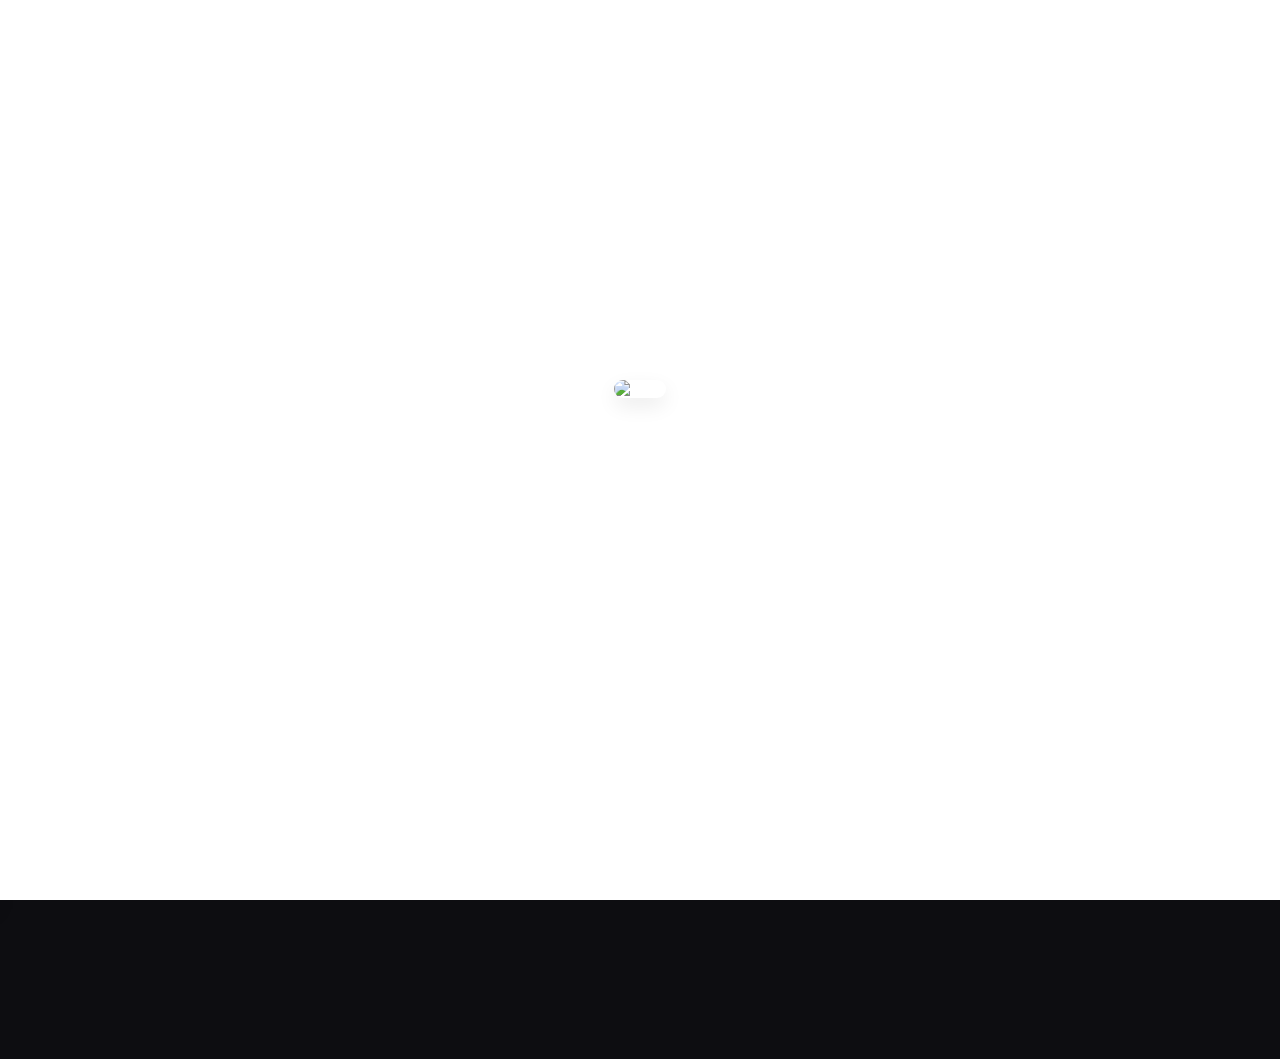
==== index.html @ 8886283e "Update comments in index.html Removed and modified comments in index.html." ====
<!DOCTYPE html>
<html lang="ja">
<head>
  <meta charset="UTF-8">
  <meta name="viewport" content="width=device-width, initial-scale=1.0">
  <title>Profile Page</title>
  <style>

    @media (hover: hover) and (pointer: fine) {
      html, body, *, *::before, *::after {
        cursor: none !important;
      }
    }


    html {
      width: 100vw;
      height: 100%;
      overflow-x: hidden;
    }


    * {
      margin: 0;
      padding: 0;
      box-sizing: border-box;
    }

    body {
      background: #000;
      color: #fff;
      height: 100vh;
    }

    #first-loading-screen {
      position: fixed;
      top: 0; left: 0; width: 100vw; height: 100vh;
      background-color: #000000;
      z-index: 90000;
      display: flex;
      justify-content: center;
      align-items: center;
      overflow: hidden;
      pointer-events: auto;
    }

    .white-cover-overlay {
      position: absolute;
      top: 0; left: 0; width: 100%; height: 100%;
      background: #ffffff;
      clip-path: circle(0% at 50% 50%);
      z-index: 1;
    }

    .white-cover-overlay.shrink-in {
      animation: shrinkFromEdge 0.8s cubic-bezier(0.25, 1, 0.5, 1) forwards;
    }

    @keyframes shrinkFromEdge {
      0% { clip-path: circle(0% at 50% 50%); }
      100% { clip-path: circle(150% at 50% 50%); }
    }

    #first-loading-screen.smooth-fade-out {
      opacity: 0;
      transition: opacity 0.8s cubic-bezier(0.25, 1, 0.5, 1);
      pointer-events: none;
    }

    #first-loading-screen.smooth-fade-out .white-cover-overlay {
      clip-path: circle(0% at 50% 50%) !important;
      transition: clip-path 0.8s cubic-bezier(0.65, 0, 0.35, 1);
    }

    .first-loading-content {
      text-align: center;
      position: relative;
      z-index: 2;
      display: flex;
      flex-direction: column;
      align-items: center;
      transition: opacity 0.5s ease;
    }

    #first-loading-screen.smooth-fade-out .first-loading-content {
      opacity: 0;
    }

    .logo-container {
      width: 110px;
      height: 110px;
      margin-bottom: 25px;
      transform: scale(0);
      opacity: 0;
    }

    .logo-container.pop-in {
      animation: pyokonLogo 0.5s cubic-bezier(0.175, 0.885, 0.32, 1.4) forwards;
    }

    @keyframes pyokonLogo {
      0% { transform: scale(0); opacity: 0; }
      60% { transform: scale(1.25); opacity: 1; }
      100% { transform: scale(1); opacity: 1; }
    }

    .logo-img {
      width: 100%;
      height: 100%;
      border-radius: 28px;
      object-fit: cover;
      box-shadow: 0 8px 20px rgba(0, 0, 0, 0.08);
      color: transparent;
    }

    .first-load-bar-track {
      width: 220px;
      height: 6px;
      background: rgba(0, 0, 0, 0.08);
      border-radius: 10px;
      overflow: hidden;
      position: relative;
      opacity: 0;
      transition: opacity 0.3s ease;
    }

    .first-load-bar-track.show {
      opacity: 1;
    }

    .first-load-bar-fill {
      width: 0%;
      height: 100%;
      background: #c3d9f0;
      box-shadow: 0 0 10px #E2ECF7;
      border-radius: 10px;
      transition: width 1.5s cubic-bezier(0.1, 0.8, 0.2, 1);
    }


    #custom-cursor {
      position: fixed;
      top: 0;
      left: 0;
      width: 12px;
      height: 12px;
      background-color: #c3d9f0;
      border: 1.5px solid #E2ECF7;
      border-radius: 50%;
      pointer-events: none;
      z-index: 999999;
      transform: translate(-50%, -50%);
      box-shadow: 0 4px 10px rgba(0, 0, 0, 0.5), 0 0 8px rgba(226, 236, 247, 0.7);
      opacity: 0;
      transition: opacity 0.3s ease, transform 0.2s cubic-bezier(0.2, 0.8, 0.2, 1), background-color 0.2s ease, border-color 0.2s ease;
      will-change: transform, left, top;
    }

    #custom-cursor.hover {
      transform: translate(-50%, -50%) scale(1.25);
      background-color: #E2ECF7;
      border-color: #ffffff;
      box-shadow: 0 6px 14px rgba(0, 0, 0, 0.6), 0 0 12px #E2ECF7;
    }


    #custom-cursor.active {
      transform: translate(-50%, -50%) scale(0.85);
      background-color: #a1c4e6;
    }

    @media (hover: none), (pointer: coarse) {
      #custom-cursor {
        display: none !important;
      }
      html, body, * {
        cursor: auto !important;
      }
    }


    body {
      font-family: 'Helvetica Neue', Arial, 'Hiragino Kaku Gothic ProN', 'Hiragino Sans', Meiryo, sans-serif;
      color: #ffffff;
      background-color: #0d0d11;
      min-height: 100vh;
      overflow-x: hidden;
      position: relative;
      user-select: none;
    }

  
    .bottom-cursor-guard {
      position: fixed;
      bottom: 0;
      left: 0;
      width: 100vw;
      height: 4px;
      z-index: 999990;
      pointer-events: auto;
      cursor: none !important;
    }

    .bg-video-container {
      position: fixed;
      top: 0; left: 0; width: 100vw; height: 100vh;
      z-index: -2;
      overflow: hidden;
      pointer-events: none;
    }

    .bg-video {
      width: 100%;
      height: 100%;
      object-fit: cover;
      pointer-events: none;
    }

    .bg-overlay {
      position: fixed;
      top: 0; left: 0; width: 100vw; height: 100vh;
      background: rgba(10, 10, 15, 0.6);
      z-index: -1;
      pointer-events: none;
    }

    .hamburger-btn {
      position: fixed;
      top: 20px; left: 20px;
      z-index: 1000;
      background: rgba(255, 255, 255, 0.15);
      backdrop-filter: blur(10px);
      border: 1px solid rgba(255, 255, 255, 0.2);
      width: 48px; height: 48px;
      border-radius: 12px;
      display: flex;
      flex-direction: column;
      justify-content: center;
      align-items: center;
      gap: 5px;
      transition: all 0.3s ease;
    }

    .hamburger-btn:hover {
      background: rgba(255, 255, 255, 0.3);
      transform: scale(1.05);
    }

    .hamburger-btn span {
      width: 22px; height: 2px;
      background-color: #ffffff;
      border-radius: 2px;
      transition: all 0.3s ease;
    }

    .hamburger-btn.active span:nth-child(1) { transform: translateY(7px) rotate(45deg); }
    .hamburger-btn.active span:nth-child(2) { opacity: 0; }
    .hamburger-btn.active span:nth-child(3) { transform: translateY(-7px) rotate(-45deg); }

    .menu-drawer {
      position: fixed;
      top: 0; left: -300px;
      width: 280px; height: 100%;
      background: rgba(15, 15, 25, 0.88);
      backdrop-filter: blur(20px);
      z-index: 999;
      padding: 80px 20px 30px;
      box-shadow: 4px 0 24px rgba(0, 0, 0, 0.5);
      transition: left 0.35s cubic-bezier(0.4, 0, 0.2, 1);
      border-right: 1px solid rgba(255, 255, 255, 0.1);
      overflow-y: auto;
    }

    .menu-drawer.open { left: 0; }

    .menu-section-header {
      font-size: 0.75rem;
      font-weight: 700;
      text-transform: uppercase;
      color: #8a8a9e;
      letter-spacing: 1px;
      margin: 20px 0 8px 12px;
    }

    .menu-drawer a {
      display: flex;
      align-items: center;
      gap: 12px;
      color: #e0e0e0;
      text-decoration: none;
      padding: 12px 14px;
      margin-bottom: 6px;
      border-radius: 10px;
      font-size: 0.95rem;
      font-weight: 500;
      background: rgba(255, 255, 255, 0.05);
      transition: all 0.2s ease;
    }

    .menu-drawer a:hover {
      background: rgba(255, 255, 255, 0.2);
      color: #ffffff;
      transform: translateX(4px);
    }

    .menu-drawer svg {
      flex-shrink: 0;
    }

    .menu-overlay {
      position: fixed;
      top: 0; left: 0; width: 100vw; height: 100vh;
      background: rgba(0, 0, 0, 0.5);
      z-index: 998;
      opacity: 0;
      pointer-events: none;
      transition: opacity 0.35s ease;
    }

    .menu-overlay.open {
      opacity: 1;
      pointer-events: auto;
    }


    .container {
      max-width: 720px;
      width: 100%;
      margin: 0 auto;
      padding: 80px 20px 60px;
    }

    .card {
      background: rgba(20, 20, 32, 0.65);
      backdrop-filter: blur(16px);
      border: 1px solid rgba(255, 255, 255, 0.12);
      border-radius: 24px;
      padding: 32px;
      margin-bottom: 24px;
      box-shadow: 0 12px 32px rgba(0, 0, 0, 0.3);
      word-break: break-word;
    }

    .profile-header { text-align: center; }

    .avatar {
      width: 130px; height: 130px;
      border-radius: 50%;
      object-fit: cover;
      border: 4px solid rgba(255, 255, 255, 0.3);
      box-shadow: 0 8px 20px rgba(0, 0, 0, 0.4);
      margin-bottom: 16px;
    }

    .user-name {
      font-size: 2rem;
      font-weight: 700;
      margin-bottom: 8px;
    }

    .details-row {
      display: flex;
      justify-content: center;
      gap: 12px;
      font-size: 0.95rem;
      color: #b0b0c0;
      margin-bottom: 16px;
      flex-wrap: wrap;
    }

    .details-badge {
      display: inline-flex;
      align-items: center;
      gap: 6px;
      background: rgba(255, 255, 255, 0.08);
      padding: 6px 14px;
      border-radius: 20px;
      border: 1px solid rgba(255, 255, 255, 0.1);
    }

    .bio {
      font-size: 1rem;
      line-height: 1.7;
      color: #e0e0e0;
      margin-top: 16px;
      text-align: left;
      user-select: text;
    }

    .action-group {
      display: grid;
      grid-template-columns: 1fr 1fr;
      gap: 12px;
      margin-top: 24px;
    }

    .action-btn {
      display: inline-flex;
      align-items: center;
      justify-content: center;
      gap: 8px;
      padding: 14px 20px;
      border-radius: 14px;
      font-weight: 700;
      text-decoration: none;
      color: #ffffff;
      transition: all 0.25s ease;
      box-shadow: 0 4px 15px rgba(0, 0, 0, 0.2);
    }

    .action-btn svg {
      flex-shrink: 0;
    }

    .btn-donate { background: linear-gradient(135deg, #ff5252, #ff793f); }
    .btn-support { background: linear-gradient(135deg, #341f97, #54a0ff); }

    .action-btn:hover {
      transform: translateY(-2px);
      filter: brightness(1.15);
    }

    .section-title {
      font-size: 1.25rem;
      font-weight: 700;
      margin-bottom: 16px;
      border-bottom: 1px solid rgba(255, 255, 255, 0.1);
      padding-bottom: 10px;
      display: flex;
      align-items: center;
      gap: 8px;
    }

    .sns-group {
      display: flex;
      flex-direction: column;
      gap: 10px;
    }

    .sns-item {
      display: flex;
      justify-content: space-between;
      align-items: center;
      padding: 14px 18px;
      background: rgba(255, 255, 255, 0.05);
      border-radius: 12px;
      text-decoration: none;
      color: #ffffff;
      border: 1px solid rgba(255, 255, 255, 0.08);
      transition: all 0.2s ease;
    }

    .sns-item-left {
      display: flex;
      align-items: center;
      gap: 10px;
    }

    .sns-item-left svg {
      flex-shrink: 0;
    }

    .sns-item:hover {
      background: rgba(255, 255, 255, 0.12);
      transform: translateX(4px);
    }

    .sns-handle { font-size: 0.9rem; color: #a0a0b0; }

    .tag-container {
      display: flex;
      flex-wrap: wrap;
      gap: 8px;
    }

    .tag {
      display: inline-flex;
      align-items: center;
      gap: 6px;
      padding: 6px 12px;
      border-radius: 8px;
      font-size: 0.88rem;
      font-weight: 500;
    }

    .tag-like {
      background: rgba(46, 213, 115, 0.15);
      color: #7bed9f;
      border: 1px solid rgba(46, 213, 115, 0.3);
    }

    .tag-dislike {
      background: rgba(255, 71, 87, 0.15);
      color: #ff6b81;
      border: 1px solid rgba(255, 71, 87, 0.3);
    }

    /* スマホ表示最適化 */
    @media (max-width: 600px) {
      .container { padding: 70px 12px 40px; }
      .card { padding: 20px 16px; border-radius: 18px; }
      .action-group { grid-template-columns: 1fr; }
      .user-name { font-size: 1.6rem; }
      .avatar { width: 100px; height: 100px; }
      .sns-item { padding: 12px 14px; }
      .sns-handle { font-size: 0.8rem; }
    }
  </style>
</head>
<body oncontextmenu="return false;">
  //きゃああああああああーのび太さんのえっちーあっちいってぇっ
  //変態！！！
  //みないでっ
  <div class="bottom-cursor-guard"></div>


  <div id="first-loading-screen">
    <div class="white-cover-overlay" id="white-cover"></div>
    <div class="first-loading-content">
      <div class="logo-container" id="logo-box">
        <img src="https://files.catbox.moe/lzbie4.png" id="app-logo-img" class="logo-img" alt="Logo">
      </div>
      <div class="first-load-bar-track" id="first-bar-track">
        <div class="first-load-bar-fill" id="first-bar-fill"></div>
      </div>
    </div>
  </div>


  <div id="custom-cursor"></div>


  <div class="bg-video-container">
    <video id="bgVideo" class="bg-video" autoplay loop muted playsinline disablePictureInPicture preventContextMenu></video>
  </div>
  <div class="bg-overlay"></div>

  <div class="hamburger-btn" id="menuToggle">
    <span></span>
    <span></span>
    <span></span>
  </div>

  <div class="menu-overlay" id="menuOverlay"></div>
  <nav class="menu-drawer" id="menuDrawer"></nav>


  <div class="container">
    <div class="card profile-header" id="profile">
      <img id="userIcon" class="avatar" alt="Icon">
      <h1 id="userName" class="user-name"></h1>
      <div class="details-row">
        <span class="details-badge">

          <svg viewBox="0 0 24 24" width="16" height="16" fill="none" stroke="currentColor" stroke-width="2" stroke-linecap="round" stroke-linejoin="round"><rect x="3" y="4" width="18" height="18" rx="2" ry="2"/><line x1="16" y1="2" x2="16" y2="6"/><line x1="8" y1="2" x2="8" y2="6"/><line x1="3" y1="10" x2="21" y2="10"/></svg>
          誕生日: <strong id="userBirthday"></strong>
        </span>
        <span class="details-badge">

          <svg viewBox="0 0 24 24" width="16" height="16" fill="currentColor"><polygon points="12 2 15.09 8.26 22 9.27 17 14.14 18.18 21.02 12 17.77 5.82 21.02 7 14.14 2 9.27 8.91 8.26 12 2"/></svg>
          推し: <strong id="userOshi"></strong>
        </span>
      </div>
      <p id="userBio" class="bio"></p>
      <div id="actionButtons" class="action-group"></div>
    </div>

    <div class="card">
      <h2 class="section-title">

        <svg viewBox="0 0 24 24" width="20" height="20" fill="none" stroke="currentColor" stroke-width="2" stroke-linecap="round" stroke-linejoin="round"><path d="M10 13a5 5 0 0 0 7.54.54l3-3a5 5 0 0 0-7.07-7.07l-1.72 1.71"/><path d="M14 11a5 5 0 0 0-7.54-.54l-3 3a5 5 0 0 0 7.07 7.07l1.71-1.71"/></svg>
        SNS
      </h2>
      <div id="snsList" class="sns-group"></div>
    </div>

    <div class="card" id="likes-dislikes">
      <h2 class="section-title">

        <svg viewBox="0 0 24 24" width="20" height="20" fill="#2ed573"><path d="M12 21.35l-1.45-1.32C5.4 15.36 2 12.28 2 8.5 2 5.42 4.42 3 7.5 3c1.74 0 3.41.81 4.5 2.09C13.09 3.81 14.76 3 16.5 3 19.58 3 22 5.42 22 8.5c0 3.78-3.4 6.86-8.55 11.54L12 21.35z"/></svg>
        好きなもの
      </h2>
      <div id="likeTags" class="tag-container" style="margin-bottom: 24px;"></div>

      <h2 class="section-title">

        <svg viewBox="0 0 24 24" width="20" height="20" fill="#ff4757"><path d="M12 21.35l-1.45-1.32C5.4 15.36 2 12.28 2 8.5 2 5.42 4.42 3 7.5 3c1.74 0 3.41.81 4.5 2.09C13.09 3.81 14.76 3 16.5 3 19.58 3 22 5.42 22 8.5c0 3.78-3.4 6.86-8.55 11.54L12 21.35z"/></svg>
        嫌いなもの
      </h2>
      <div id="dislikeTags" class="tag-container"></div>
    </div>
  </div>
<h1>
    ©︎ 2026 Tunaisinbox. All rights reserved.
</h1>
  <script src="config.js"></script>

  <script>
    document.addEventListener("DOMContentLoaded", () => {
      const cursor = document.getElementById("custom-cursor");

      let mouseX = -100, mouseY = -100;
      let cursorX = -100, cursorY = -100;

      const isTouch = ('ontouchstart' in window) || (navigator.maxTouchPoints > 0);

      if (!isTouch) {
        document.addEventListener("mousemove", (e) => {
          mouseX = e.clientX;
          mouseY = e.clientY;
        });

        document.addEventListener("mouseleave", () => {
          cursor.style.opacity = "0";
        });
        document.addEventListener("mouseenter", () => {
          cursor.style.opacity = "1";
        });

        function animateCursor() {
          cursorX += (mouseX - cursorX) * 0.22;
          cursorY += (mouseY - cursorY) * 0.22;

          cursor.style.left = `${cursorX}px`;
          cursor.style.top = `${cursorY}px`;

          requestAnimationFrame(animateCursor);
        }
        requestAnimationFrame(animateCursor);

        document.addEventListener("mousedown", () => cursor.classList.add("active"));
        document.addEventListener("mouseup", () => cursor.classList.remove("active"));

        document.addEventListener("mouseover", (e) => {
          if (e.target.closest("a, button, .hamburger-btn, .sns-item, .action-btn, .tag")) {
            cursor.classList.add("hover");
          }
        });

        document.addEventListener("mouseout", (e) => {
          if (e.target.closest("a, button, .hamburger-btn, .sns-item, .action-btn, .tag")) {
            cursor.classList.remove("hover");
          }
        });
      }


      const firstLoadingScreen = document.getElementById("first-loading-screen");
      const whiteCover = document.getElementById("white-cover");
      const appLogoImg = document.getElementById("app-logo-img");
      const logoBox = document.getElementById("logo-box");
      const firstBarTrack = document.getElementById("first-bar-track");
      const firstBarFill = document.getElementById("first-bar-fill");

      function startFirstLoadingAnimation() {
        setTimeout(() => {
          logoBox.classList.add("pop-in");
        }, 200);

        setTimeout(() => {
          whiteCover.classList.add("shrink-in");
        }, 600);

        setTimeout(() => {
          firstBarTrack.classList.add("show");
          setTimeout(() => {
            firstBarFill.style.width = "100%";
          }, 50);
        }, 1100);

        setTimeout(() => {
          firstLoadingScreen.classList.add("smooth-fade-out");

          setTimeout(() => {
            firstLoadingScreen.style.display = "none";
            if (!isTouch) {
              cursor.style.opacity = "1";
            }
          }, 800);
        }, 2700);
      }

      if (appLogoImg.complete) {
        startFirstLoadingAnimation();
      } else {
        appLogoImg.onload = () => { startFirstLoadingAnimation(); };
        appLogoImg.onerror = () => { startFirstLoadingAnimation(); };
      }


      const cfg = SITE_CONFIG;
      const video = document.getElementById("bgVideo");
      video.src = cfg.bgVideoUrl;

      const playVideo = () => {
        video.play().catch(() => {
          document.addEventListener('click', () => video.play(), { once: true });
        });
      };
      playVideo();

      video.addEventListener("contextmenu", e => e.preventDefault());
      video.addEventListener("click", e => e.preventDefault());

      document.getElementById("userIcon").src = cfg.iconUrl;
      document.getElementById("userName").textContent = cfg.name;
      document.getElementById("userBirthday").textContent = cfg.birthday;
      document.getElementById("userOshi").textContent = cfg.oshi;
      document.getElementById("userBio").textContent = cfg.bio;

 
      const defaultExternalSvg = `<svg viewBox="0 0 24 24" width="18" height="18" fill="none" stroke="currentColor" stroke-width="2" stroke-linecap="round" stroke-linejoin="round"><path d="M18 13v6a2 2 0 0 1-2 2H5a2 2 0 0 1-2-2V8a2 2 0 0 1 2-2h6"/><polyline points="15 3 21 3 21 9"/><line x1="10" y1="14" x2="21" y2="3"/></svg>`;

      const actionGroup = document.getElementById("actionButtons");
      cfg.actionButtons.forEach(btn => {
        const a = document.createElement("a");
        a.href = btn.url;
        a.className = `action-btn ${btn.class}`;
        const iconSvg = btn.svgIcon || defaultExternalSvg;
        a.innerHTML = `${iconSvg} <span>${btn.label}</span>`;
        a.target = "_blank";
        a.rel = "noopener noreferrer";
        actionGroup.appendChild(a);
      });


      const snsGroup = document.getElementById("snsList");
      cfg.sns.forEach(sns => {
        const a = document.createElement("a");
        a.href = sns.url;
        a.className = "sns-item";
        a.target = "_blank";
        a.rel = "noopener noreferrer";
        const iconSvg = sns.svgIcon || defaultExternalSvg;
        a.innerHTML = `
          <div class="sns-item-left">
            ${iconSvg}
            <strong>${sns.name}</strong>
          </div>
          <span class="sns-handle">${sns.handle}</span>
        `;
        snsGroup.appendChild(a);
      });

      const likeContainer = document.getElementById("likeTags");
      cfg.likes.forEach(item => {
        const span = document.createElement("span");
        span.className = "tag tag-like";
        span.innerHTML = `${defaultTagSvg} ${item}`;
        likeContainer.appendChild(span);
      });

      const dislikeContainer = document.getElementById("dislikeTags");
      cfg.dislikes.forEach(item => {
        const span = document.createElement("span");
        span.className = "tag tag-dislike";
        span.innerHTML = `${defaultTagSvg} ${item}`;
        dislikeContainer.appendChild(span);
      });

      const menuDrawer = document.getElementById("menuDrawer");
      cfg.menuSections.forEach(section => {
        const sectionHeader = document.createElement("div");
        sectionHeader.className = "menu-section-header";
        sectionHeader.textContent = section.title;
        menuDrawer.appendChild(sectionHeader);

        section.links.forEach(link => {
          const a = document.createElement("a");
          a.href = link.url;
          const iconSvg = link.svgIcon || defaultExternalSvg;
          a.innerHTML = `${iconSvg} <span>${link.label}</span>`;
          if (link.url.startsWith("http")) {
            a.target = "_blank";
            a.rel = "noopener noreferrer";
          } else {
            a.addEventListener("click", () => closeMenu());
          }
          menuDrawer.appendChild(a);
        });
      });

      // ハンバーガーメニュー制御
      const menuToggle = document.getElementById("menuToggle");
      const menuOverlay = document.getElementById("menuOverlay");

      function openMenu() {
        menuToggle.classList.add("active");
        menuDrawer.classList.add("open");
        menuOverlay.classList.add("open");
      }

      function closeMenu() {
        menuToggle.classList.remove("active");
        menuDrawer.classList.remove("open");
        menuOverlay.classList.remove("open");
      }

      menuToggle.addEventListener("click", () => {
        if (menuDrawer.classList.contains("open")) {
          closeMenu();
        } else {
          openMenu();
        }
      });

      menuOverlay.addEventListener("click", closeMenu);
    });
  </script>
</body>
</html>
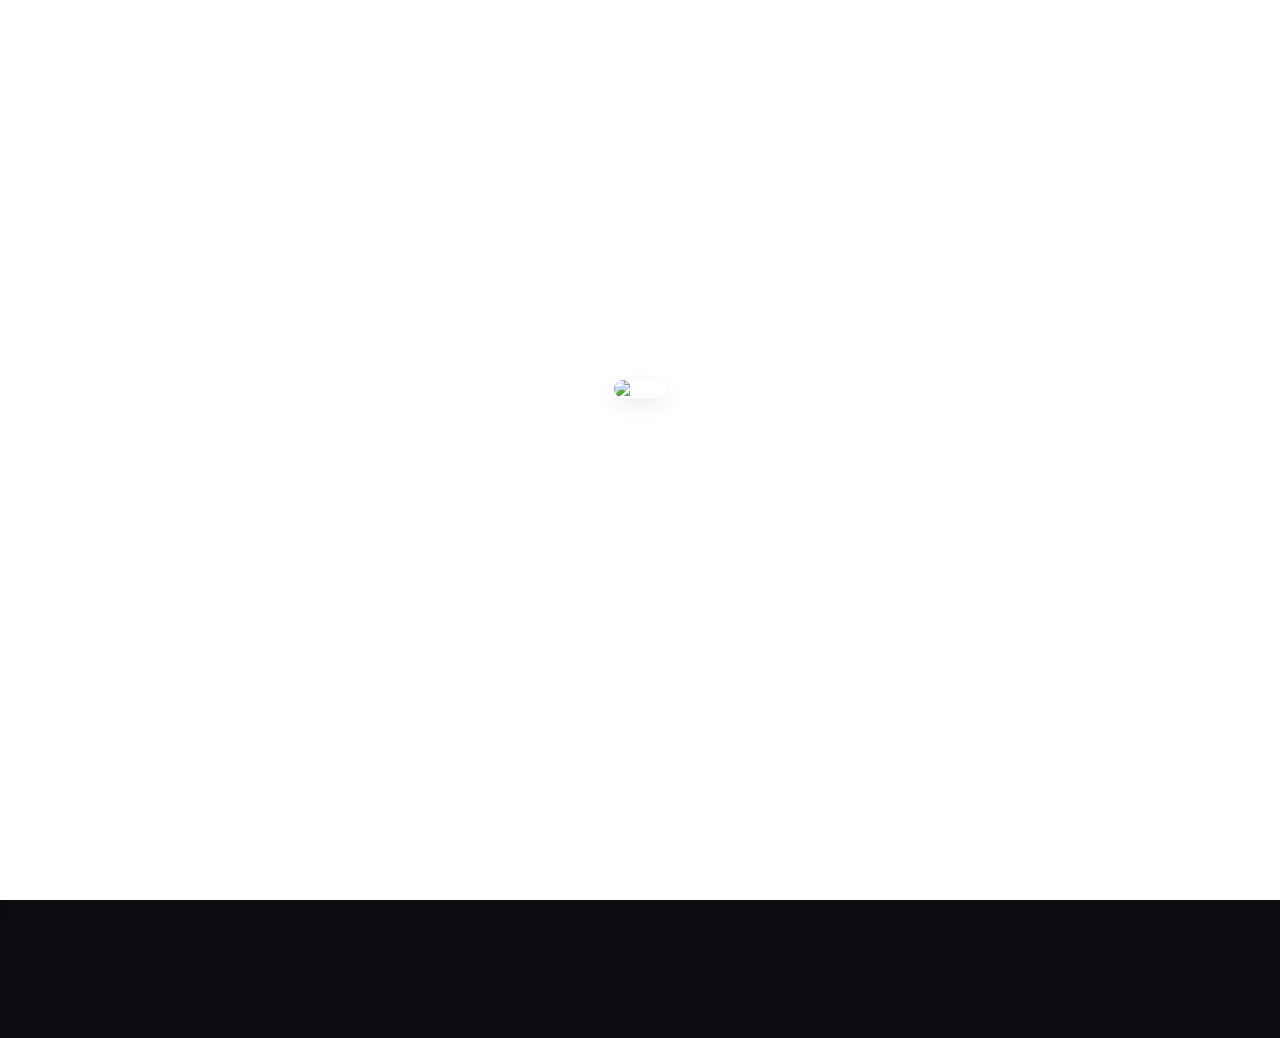
==== commit 649b4e5e: "Convert JavaScript comments to HTML comments Replaced comments with HTML comments in index.html." ====
--- a/index.html
+++ b/index.html
@@ -508,10 +508,11 @@
   </style>
 </head>
 <body oncontextmenu="return false;">
-  //きゃああああああああーのび太さんのえっちーあっちいってぇっ
-  //変態！！！
-  //みないでっ
+  <!きゃああああああああーのび太さんのえっちーあっちいってぇっ>
+
   <div class="bottom-cursor-guard"></div>
+  <!変態！！！>
+
 
 
   <div id="first-loading-screen">
@@ -525,10 +526,10 @@
       </div>
     </div>
   </div>
-
+  <!みないでっ>
 
   <div id="custom-cursor"></div>
-
+<!警察呼ぶわよ?早く閉じて!>
 
   <div class="bg-video-container">
     <video id="bgVideo" class="bg-video" autoplay loop muted playsinline disablePictureInPicture preventContextMenu></video>
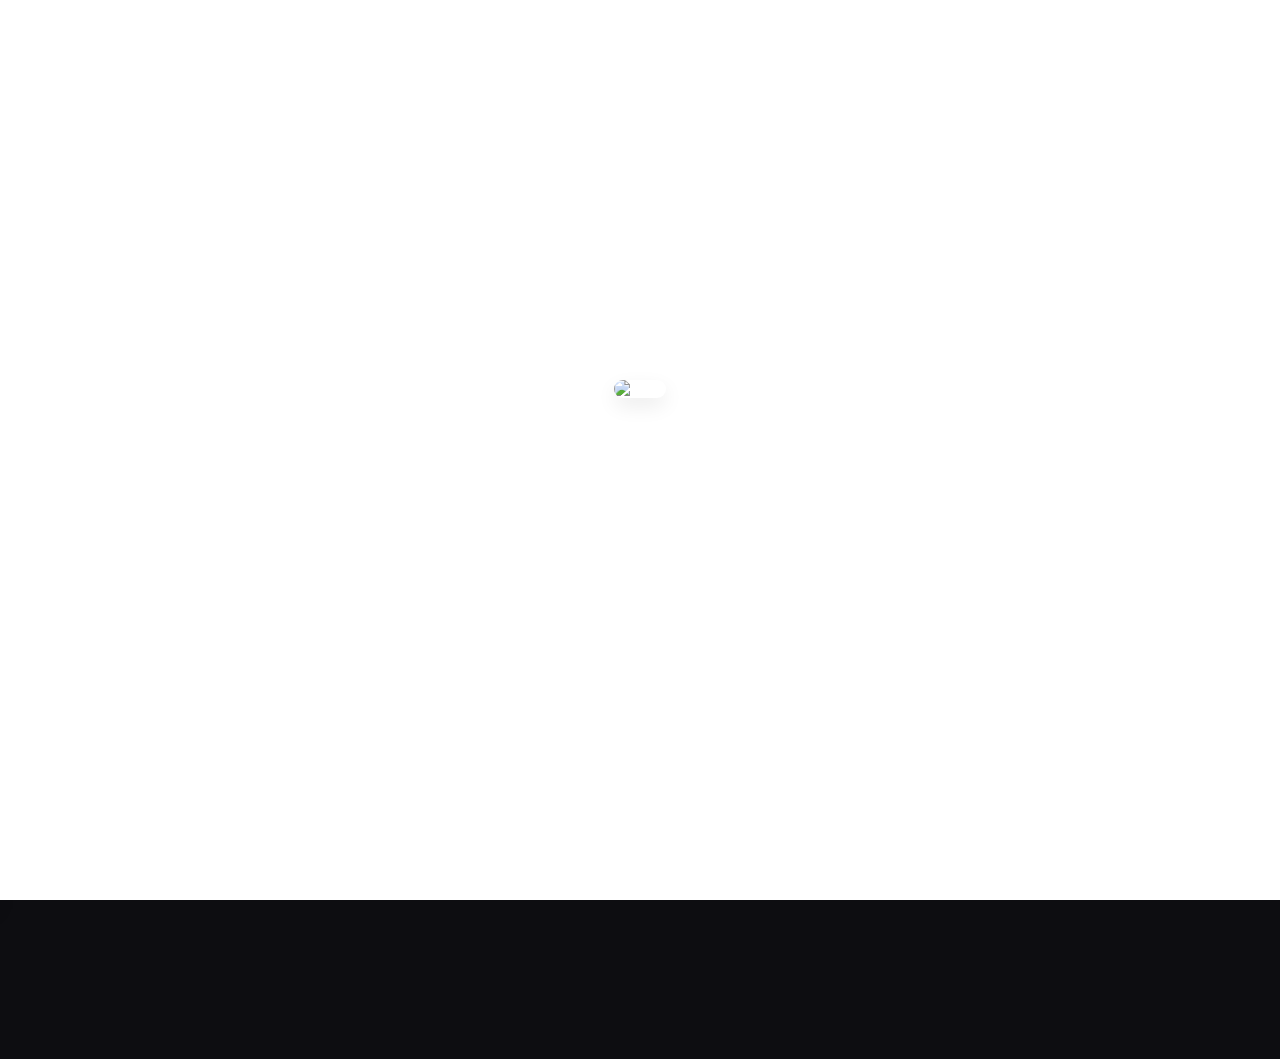
==== commit 997f1496: "Convert HTML comments to JavaScript comments Replaced comments with corresponding text in index.html" ====
--- a/index.html
+++ b/index.html
@@ -508,10 +508,10 @@
   </style>
 </head>
 <body oncontextmenu="return false;">
-  <!きゃああああああああーのび太さんのえっちーあっちいってぇっ>
+  //きゃああああああああーのび太さんのえっちーあっちいってぇっ
 
   <div class="bottom-cursor-guard"></div>
-  <!変態！！！>
+  //変態っ!
 
 
 
@@ -529,7 +529,7 @@
   <!みないでっ>
 
   <div id="custom-cursor"></div>
-<!警察呼ぶわよ?早く閉じて!>
+//警察呼ぶわよ?早く閉じて
 
   <div class="bg-video-container">
     <video id="bgVideo" class="bg-video" autoplay loop muted playsinline disablePictureInPicture preventContextMenu></video>
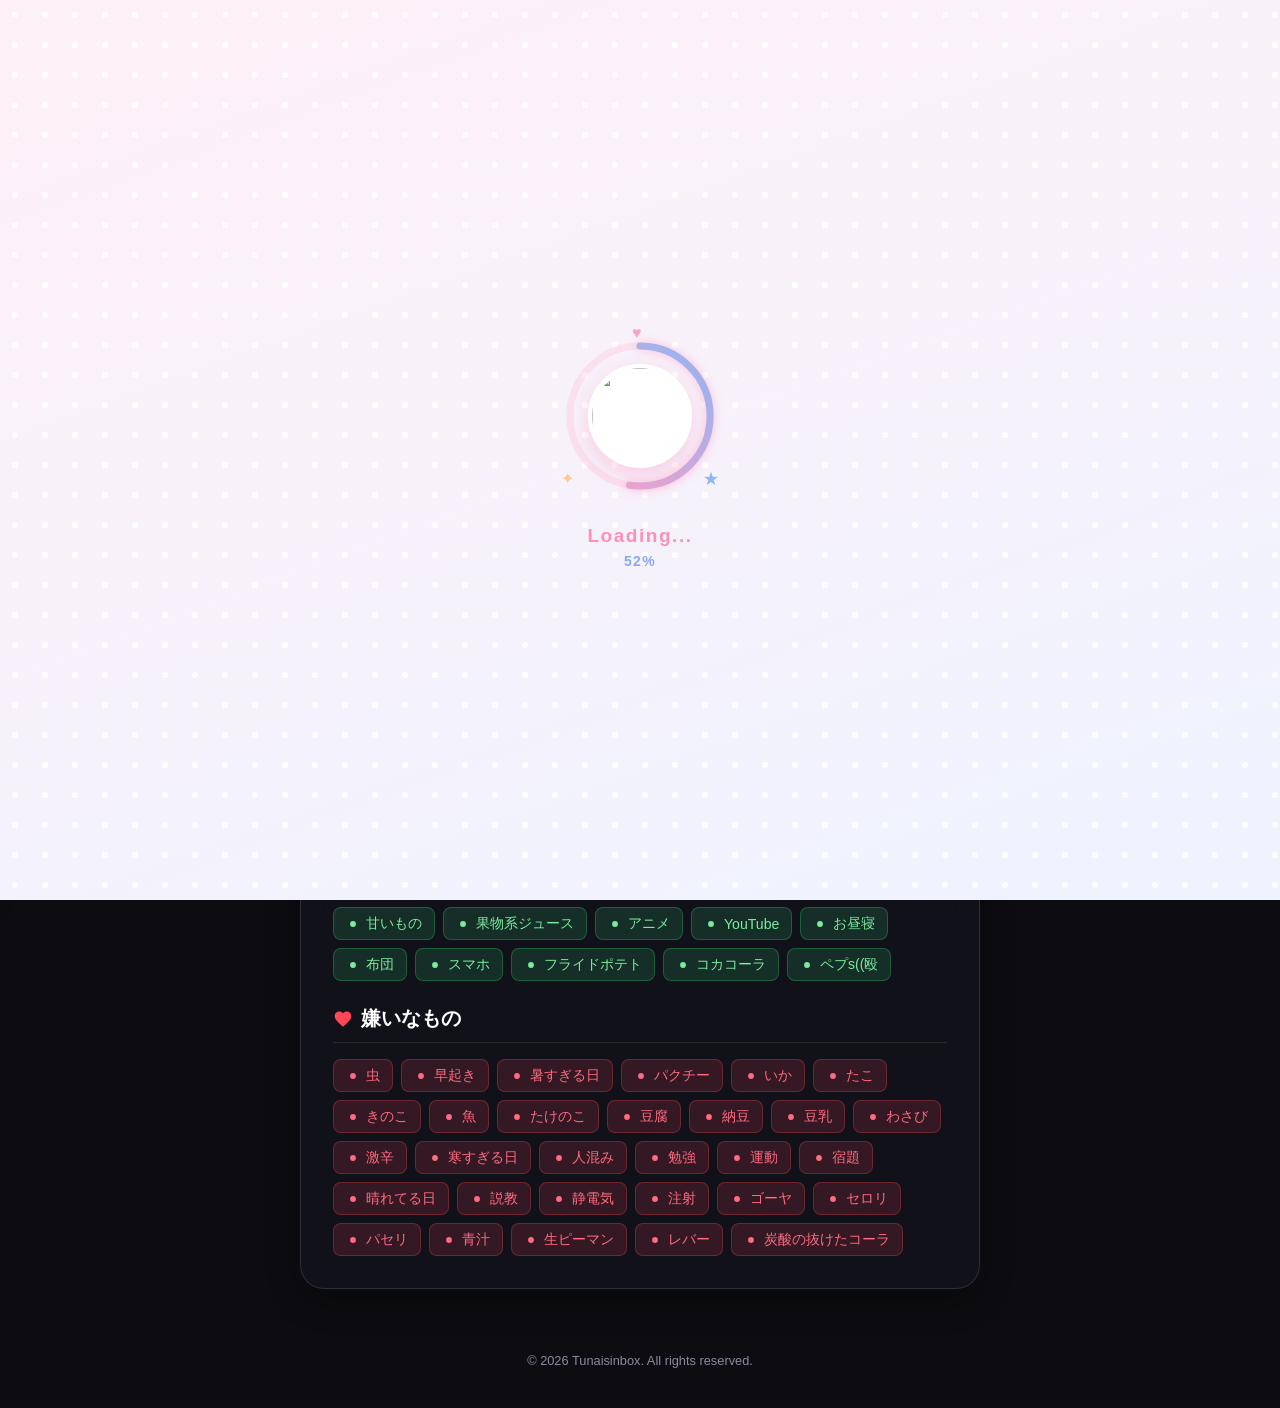
==== commit 7a070f7c: "Add files via upload" ====
--- a/index.html
+++ b/index.html
@@ -4,146 +4,40 @@
   <meta charset="UTF-8">
   <meta name="viewport" content="width=device-width, initial-scale=1.0">
   <title>Profile Page</title>
+  <noscript>
+    <style>
+      html, body { background: #000 !important; overflow: hidden !important; }
+      body > *:not(noscript) { display: none !important; }
+      #nojs { position: fixed; inset: 0; z-index: 2147483647; display: flex; flex-direction: column;
+              align-items: center; justify-content: center; gap: 14px; padding: 24px; text-align: center;
+              background: #000; color: #fff; font-family: 'Helvetica Neue', Arial, 'Hiragino Kaku Gothic ProN', Meiryo, sans-serif; }
+      #nojs h1 { font-size: 1.3rem; color: #ff6b81; }
+      #nojs p { font-size: 0.95rem; line-height: 1.8; color: #cfcfdc; max-width: 440px; }
+    </style>
+  </noscript>
+  <script>document.write('<script src="loader.js?v=' + Date.now() + '"><\/script>');</script>
   <style>
-
     @media (hover: hover) and (pointer: fine) {
-      html, body, *, *::before, *::after {
-        cursor: none !important;
-      }
-    }
-
-
-    html {
-      width: 100vw;
-      height: 100%;
+      html, body, *, *::before, *::after { cursor: none !important; }
+    }
+    html { width: 100%; height: 100%; overflow-x: hidden; }
+    * { margin: 0; padding: 0; box-sizing: border-box; -webkit-touch-callout: none; }
+
+    body {
+      font-family: 'Helvetica Neue', Arial, 'Hiragino Kaku Gothic ProN', 'Hiragino Sans', Meiryo, sans-serif;
+      color: #fff;
+      background-color: #0d0d11;
+      min-height: 100vh;
       overflow-x: hidden;
-    }
-
-
-    * {
-      margin: 0;
-      padding: 0;
-      box-sizing: border-box;
-    }
-
-    body {
-      background: #000;
-      color: #fff;
-      height: 100vh;
-    }
-
-    #first-loading-screen {
-      position: fixed;
-      top: 0; left: 0; width: 100vw; height: 100vh;
-      background-color: #000000;
-      z-index: 90000;
-      display: flex;
-      justify-content: center;
-      align-items: center;
-      overflow: hidden;
-      pointer-events: auto;
-    }
-
-    .white-cover-overlay {
-      position: absolute;
-      top: 0; left: 0; width: 100%; height: 100%;
-      background: #ffffff;
-      clip-path: circle(0% at 50% 50%);
-      z-index: 1;
-    }
-
-    .white-cover-overlay.shrink-in {
-      animation: shrinkFromEdge 0.8s cubic-bezier(0.25, 1, 0.5, 1) forwards;
-    }
-
-    @keyframes shrinkFromEdge {
-      0% { clip-path: circle(0% at 50% 50%); }
-      100% { clip-path: circle(150% at 50% 50%); }
-    }
-
-    #first-loading-screen.smooth-fade-out {
-      opacity: 0;
-      transition: opacity 0.8s cubic-bezier(0.25, 1, 0.5, 1);
-      pointer-events: none;
-    }
-
-    #first-loading-screen.smooth-fade-out .white-cover-overlay {
-      clip-path: circle(0% at 50% 50%) !important;
-      transition: clip-path 0.8s cubic-bezier(0.65, 0, 0.35, 1);
-    }
-
-    .first-loading-content {
-      text-align: center;
       position: relative;
-      z-index: 2;
-      display: flex;
-      flex-direction: column;
-      align-items: center;
-      transition: opacity 0.5s ease;
-    }
-
-    #first-loading-screen.smooth-fade-out .first-loading-content {
-      opacity: 0;
-    }
-
-    .logo-container {
-      width: 110px;
-      height: 110px;
-      margin-bottom: 25px;
-      transform: scale(0);
-      opacity: 0;
-    }
-
-    .logo-container.pop-in {
-      animation: pyokonLogo 0.5s cubic-bezier(0.175, 0.885, 0.32, 1.4) forwards;
-    }
-
-    @keyframes pyokonLogo {
-      0% { transform: scale(0); opacity: 0; }
-      60% { transform: scale(1.25); opacity: 1; }
-      100% { transform: scale(1); opacity: 1; }
-    }
-
-    .logo-img {
-      width: 100%;
-      height: 100%;
-      border-radius: 28px;
-      object-fit: cover;
-      box-shadow: 0 8px 20px rgba(0, 0, 0, 0.08);
-      color: transparent;
-    }
-
-    .first-load-bar-track {
-      width: 220px;
-      height: 6px;
-      background: rgba(0, 0, 0, 0.08);
-      border-radius: 10px;
-      overflow: hidden;
-      position: relative;
-      opacity: 0;
-      transition: opacity 0.3s ease;
-    }
-
-    .first-load-bar-track.show {
-      opacity: 1;
-    }
-
-    .first-load-bar-fill {
-      width: 0%;
-      height: 100%;
-      background: #c3d9f0;
-      box-shadow: 0 0 10px #E2ECF7;
-      border-radius: 10px;
-      transition: width 1.5s cubic-bezier(0.1, 0.8, 0.2, 1);
-    }
-
-
+      user-select: none;
+      -webkit-user-select: none;
+    }
+
+  
     #custom-cursor {
-      position: fixed;
-      top: 0;
-      left: 0;
-      width: 12px;
-      height: 12px;
+      position: fixed; top: 0; left: 0;
+      width: 12px; height: 12px;
       background-color: #c3d9f0;
       border: 1.5px solid #E2ECF7;
       border-radius: 50%;
@@ -155,111 +49,55 @@
       transition: opacity 0.3s ease, transform 0.2s cubic-bezier(0.2, 0.8, 0.2, 1), background-color 0.2s ease, border-color 0.2s ease;
       will-change: transform, left, top;
     }
-
     #custom-cursor.hover {
       transform: translate(-50%, -50%) scale(1.25);
-      background-color: #E2ECF7;
-      border-color: #ffffff;
+      background-color: #E2ECF7; border-color: #fff;
       box-shadow: 0 6px 14px rgba(0, 0, 0, 0.6), 0 0 12px #E2ECF7;
     }
-
-
-    #custom-cursor.active {
-      transform: translate(-50%, -50%) scale(0.85);
-      background-color: #a1c4e6;
-    }
-
+    #custom-cursor.active { transform: translate(-50%, -50%) scale(0.85); background-color: #a1c4e6; }
     @media (hover: none), (pointer: coarse) {
-      #custom-cursor {
-        display: none !important;
-      }
-      html, body, * {
-        cursor: auto !important;
-      }
-    }
-
-
-    body {
-      font-family: 'Helvetica Neue', Arial, 'Hiragino Kaku Gothic ProN', 'Hiragino Sans', Meiryo, sans-serif;
-      color: #ffffff;
-      background-color: #0d0d11;
-      min-height: 100vh;
-      overflow-x: hidden;
-      position: relative;
-      user-select: none;
+      #custom-cursor { display: none !important; }
+      html, body, * { cursor: auto !important; }
+    }
+    .bottom-cursor-guard {
+      position: fixed; bottom: 0; left: 0;
+      width: 100vw; height: 4px;
+      z-index: 999990;
     }
 
   
-    .bottom-cursor-guard {
-      position: fixed;
-      bottom: 0;
-      left: 0;
-      width: 100vw;
-      height: 4px;
-      z-index: 999990;
-      pointer-events: auto;
-      cursor: none !important;
-    }
-
     .bg-video-container {
-      position: fixed;
-      top: 0; left: 0; width: 100vw; height: 100vh;
-      z-index: -2;
-      overflow: hidden;
-      pointer-events: none;
-    }
-
-    .bg-video {
-      width: 100%;
-      height: 100%;
-      object-fit: cover;
-      pointer-events: none;
-    }
-
+      position: fixed; inset: 0;
+      z-index: -2; overflow: hidden; pointer-events: none;
+    }
+    .bg-video { width: 100%; height: 100%; object-fit: cover; pointer-events: none; }
     .bg-overlay {
-      position: fixed;
-      top: 0; left: 0; width: 100vw; height: 100vh;
+      position: fixed; inset: 0;
       background: rgba(10, 10, 15, 0.6);
-      z-index: -1;
-      pointer-events: none;
-    }
+      z-index: -1; pointer-events: none;
+    }
+
 
     .hamburger-btn {
-      position: fixed;
-      top: 20px; left: 20px;
+      position: fixed; top: 20px; left: 20px;
       z-index: 1000;
       background: rgba(255, 255, 255, 0.15);
       backdrop-filter: blur(10px);
       border: 1px solid rgba(255, 255, 255, 0.2);
       width: 48px; height: 48px;
       border-radius: 12px;
-      display: flex;
-      flex-direction: column;
-      justify-content: center;
-      align-items: center;
-      gap: 5px;
+      display: flex; flex-direction: column;
+      justify-content: center; align-items: center; gap: 5px;
       transition: all 0.3s ease;
     }
-
-    .hamburger-btn:hover {
-      background: rgba(255, 255, 255, 0.3);
-      transform: scale(1.05);
-    }
-
-    .hamburger-btn span {
-      width: 22px; height: 2px;
-      background-color: #ffffff;
-      border-radius: 2px;
-      transition: all 0.3s ease;
-    }
-
+    .hamburger-btn:hover { background: rgba(255, 255, 255, 0.3); transform: scale(1.05); }
+    .hamburger-btn span { width: 22px; height: 2px; background: #fff; border-radius: 2px; transition: all 0.3s ease; }
     .hamburger-btn.active span:nth-child(1) { transform: translateY(7px) rotate(45deg); }
     .hamburger-btn.active span:nth-child(2) { opacity: 0; }
     .hamburger-btn.active span:nth-child(3) { transform: translateY(-7px) rotate(-45deg); }
 
     .menu-drawer {
-      position: fixed;
-      top: 0; left: -300px;
+      position: fixed; top: 0; left: -300px;
       width: 280px; height: 100%;
       background: rgba(15, 15, 25, 0.88);
       backdrop-filter: blur(20px);
@@ -270,234 +108,212 @@
       border-right: 1px solid rgba(255, 255, 255, 0.1);
       overflow-y: auto;
     }
-
     .menu-drawer.open { left: 0; }
-
     .menu-section-header {
-      font-size: 0.75rem;
-      font-weight: 700;
-      text-transform: uppercase;
-      color: #8a8a9e;
-      letter-spacing: 1px;
-      margin: 20px 0 8px 12px;
-    }
-
+      font-size: 0.75rem; font-weight: 700;
+      text-transform: uppercase; color: #8a8a9e;
+      letter-spacing: 1px; margin: 20px 0 8px 12px;
+    }
     .menu-drawer a {
-      display: flex;
-      align-items: center;
-      gap: 12px;
-      color: #e0e0e0;
-      text-decoration: none;
-      padding: 12px 14px;
-      margin-bottom: 6px;
-      border-radius: 10px;
-      font-size: 0.95rem;
-      font-weight: 500;
+      display: flex; align-items: center; gap: 12px;
+      color: #e0e0e0; text-decoration: none;
+      padding: 12px 14px; margin-bottom: 6px;
+      border-radius: 10px; font-size: 0.95rem; font-weight: 500;
       background: rgba(255, 255, 255, 0.05);
       transition: all 0.2s ease;
     }
-
-    .menu-drawer a:hover {
-      background: rgba(255, 255, 255, 0.2);
-      color: #ffffff;
-      transform: translateX(4px);
-    }
-
-    .menu-drawer svg {
-      flex-shrink: 0;
-    }
-
+    .menu-drawer a:hover { background: rgba(255, 255, 255, 0.2); color: #fff; transform: translateX(4px); }
+    .menu-drawer svg { flex-shrink: 0; }
     .menu-overlay {
-      position: fixed;
-      top: 0; left: 0; width: 100vw; height: 100vh;
+      position: fixed; inset: 0;
       background: rgba(0, 0, 0, 0.5);
-      z-index: 998;
-      opacity: 0;
-      pointer-events: none;
+      z-index: 998; opacity: 0; pointer-events: none;
       transition: opacity 0.35s ease;
     }
-
-    .menu-overlay.open {
-      opacity: 1;
-      pointer-events: auto;
-    }
-
-
-    .container {
-      max-width: 720px;
-      width: 100%;
-      margin: 0 auto;
-      padding: 80px 20px 60px;
-    }
-
+    .menu-overlay.open { opacity: 1; pointer-events: auto; }
+
+
+    .container { max-width: 720px; width: 100%; margin: 0 auto; padding: 80px 20px 40px; }
     .card {
       background: rgba(20, 20, 32, 0.65);
       backdrop-filter: blur(16px);
       border: 1px solid rgba(255, 255, 255, 0.12);
       border-radius: 24px;
-      padding: 32px;
-      margin-bottom: 24px;
+      padding: 32px; margin-bottom: 24px;
       box-shadow: 0 12px 32px rgba(0, 0, 0, 0.3);
       word-break: break-word;
     }
-
     .profile-header { text-align: center; }
-
     .avatar {
       width: 130px; height: 130px;
-      border-radius: 50%;
-      object-fit: cover;
+      border-radius: 50%; object-fit: cover;
       border: 4px solid rgba(255, 255, 255, 0.3);
       box-shadow: 0 8px 20px rgba(0, 0, 0, 0.4);
       margin-bottom: 16px;
-    }
-
-    .user-name {
-      font-size: 2rem;
-      font-weight: 700;
-      margin-bottom: 8px;
-    }
-
+      -webkit-user-drag: none;
+    }
+    .user-name { font-size: 2rem; font-weight: 700; margin-bottom: 8px; }
     .details-row {
-      display: flex;
-      justify-content: center;
-      gap: 12px;
-      font-size: 0.95rem;
-      color: #b0b0c0;
-      margin-bottom: 16px;
-      flex-wrap: wrap;
-    }
-
+      display: flex; justify-content: center; flex-wrap: wrap;
+      gap: 12px; font-size: 0.95rem; color: #b0b0c0; margin-bottom: 16px;
+    }
     .details-badge {
-      display: inline-flex;
-      align-items: center;
-      gap: 6px;
+      display: inline-flex; align-items: center; gap: 6px;
       background: rgba(255, 255, 255, 0.08);
-      padding: 6px 14px;
-      border-radius: 20px;
+      padding: 6px 14px; border-radius: 20px;
       border: 1px solid rgba(255, 255, 255, 0.1);
     }
-
-    .bio {
-      font-size: 1rem;
-      line-height: 1.7;
-      color: #e0e0e0;
-      margin-top: 16px;
-      text-align: left;
-      user-select: text;
-    }
-
-    .action-group {
-      display: grid;
-      grid-template-columns: 1fr 1fr;
-      gap: 12px;
-      margin-top: 24px;
-    }
-
+    .bio { opacity: 0; transition: opacity 0.5s ease; font-size: 1rem; line-height: 1.7; color: #e0e0e0; margin-top: 16px; text-align: left; }
+
+    .action-group { display: grid; grid-template-columns: 1fr 1fr; gap: 12px; margin-top: 24px; }
     .action-btn {
-      display: inline-flex;
-      align-items: center;
-      justify-content: center;
-      gap: 8px;
-      padding: 14px 20px;
-      border-radius: 14px;
-      font-weight: 700;
-      text-decoration: none;
-      color: #ffffff;
+      display: inline-flex; align-items: center; justify-content: center; gap: 8px;
+      padding: 14px 20px; border-radius: 14px;
+      font-weight: 700; text-decoration: none; color: #fff;
       transition: all 0.25s ease;
       box-shadow: 0 4px 15px rgba(0, 0, 0, 0.2);
     }
-
-    .action-btn svg {
-      flex-shrink: 0;
-    }
-
+    .action-btn svg { flex-shrink: 0; }
     .btn-donate { background: linear-gradient(135deg, #ff5252, #ff793f); }
     .btn-support { background: linear-gradient(135deg, #341f97, #54a0ff); }
-
-    .action-btn:hover {
-      transform: translateY(-2px);
-      filter: brightness(1.15);
-    }
+    .btn-friend  { background: linear-gradient(135deg, #10ac84, #1dd1a1); }
+    .action-btn:hover { transform: translateY(-2px); filter: brightness(1.15); }
 
     .section-title {
-      font-size: 1.25rem;
-      font-weight: 700;
-      margin-bottom: 16px;
+      font-size: 1.25rem; font-weight: 700;
+      margin-bottom: 16px; padding-bottom: 10px;
       border-bottom: 1px solid rgba(255, 255, 255, 0.1);
-      padding-bottom: 10px;
-      display: flex;
-      align-items: center;
-      gap: 8px;
-    }
-
-    .sns-group {
-      display: flex;
-      flex-direction: column;
-      gap: 10px;
-    }
-
+      display: flex; align-items: center; gap: 8px;
+    }
+    .sns-group { display: flex; flex-direction: column; gap: 10px; }
     .sns-item {
-      display: flex;
-      justify-content: space-between;
-      align-items: center;
+      display: flex; justify-content: space-between; align-items: center;
       padding: 14px 18px;
       background: rgba(255, 255, 255, 0.05);
-      border-radius: 12px;
-      text-decoration: none;
-      color: #ffffff;
+      border-radius: 12px; text-decoration: none; color: #fff;
       border: 1px solid rgba(255, 255, 255, 0.08);
       transition: all 0.2s ease;
     }
-
-    .sns-item-left {
-      display: flex;
-      align-items: center;
-      gap: 10px;
-    }
-
-    .sns-item-left svg {
-      flex-shrink: 0;
-    }
-
-    .sns-item:hover {
-      background: rgba(255, 255, 255, 0.12);
-      transform: translateX(4px);
-    }
-
+    .sns-item-left { display: flex; align-items: center; gap: 10px; }
+    .sns-item-left svg { flex-shrink: 0; }
+    .sns-item:hover { background: rgba(255, 255, 255, 0.12); transform: translateX(4px); }
     .sns-handle { font-size: 0.9rem; color: #a0a0b0; }
 
-    .tag-container {
-      display: flex;
-      flex-wrap: wrap;
-      gap: 8px;
-    }
-
+    .tag-container { display: flex; flex-wrap: wrap; gap: 8px; }
     .tag {
-      display: inline-flex;
-      align-items: center;
-      gap: 6px;
-      padding: 6px 12px;
-      border-radius: 8px;
-      font-size: 0.88rem;
-      font-weight: 500;
-    }
-
-    .tag-like {
-      background: rgba(46, 213, 115, 0.15);
-      color: #7bed9f;
-      border: 1px solid rgba(46, 213, 115, 0.3);
-    }
-
-    .tag-dislike {
-      background: rgba(255, 71, 87, 0.15);
-      color: #ff6b81;
-      border: 1px solid rgba(255, 71, 87, 0.3);
-    }
-
-    /* スマホ表示最適化 */
+      display: inline-flex; align-items: center; gap: 6px;
+      padding: 6px 12px; border-radius: 8px;
+      font-size: 0.88rem; font-weight: 500;
+    }
+    .tag-like { background: rgba(46, 213, 115, 0.15); color: #7bed9f; border: 1px solid rgba(46, 213, 115, 0.3); }
+    .tag-dislike { background: rgba(255, 71, 87, 0.15); color: #ff6b81; border: 1px solid rgba(255, 71, 87, 0.3); }
+
+    /* ===== 深夜だけ現れるボタン ===== */
+    .menu-drawer a.night-btn {
+      position: relative; overflow: visible;
+      margin-top: 26px; margin-bottom: 44px;
+      color: #ffd9d9;
+      background: linear-gradient(180deg, #5c0000, #270000);
+      border: 1px solid #8b0000;
+      box-shadow: 0 0 14px rgba(190, 0, 0, 0.6), inset 0 0 14px rgba(0, 0, 0, 0.65);
+      text-shadow: 2px 0 #ff1a1a, -2px 0 #3a0000;
+      font-family: 'Courier New', monospace;
+      animation: nightPulse 2.4s ease-in-out infinite, nightShake 3.3s steps(1) infinite;
+    }
+    .menu-drawer a.night-btn:hover { background: linear-gradient(180deg, #7a0000, #330000); transform: none; filter: brightness(1.2); }
+    .night-btn .night-txt { font-weight: 700; letter-spacing: 0.05em; white-space: nowrap; }
+    .night-btn::after {
+      content: ''; position: absolute; left: 6px; right: 6px; bottom: -2px; height: 5px;
+      background: #a30000; border-radius: 0 0 8px 8px;
+    }
+    .night-drip {
+      position: absolute; top: calc(100% + 1px); width: 6px; height: 0;
+      background: #a30000; border-radius: 0 0 6px 6px;
+      box-shadow: 0 0 6px rgba(160, 0, 0, 0.7);
+      animation: nightDrip 3.6s ease-in infinite;
+    }
+    .night-drip:nth-of-type(1) { left: 16%; animation-delay: 0s; }
+    .night-drip:nth-of-type(2) { left: 48%; animation-delay: 1.3s; width: 5px; }
+    .night-drip:nth-of-type(3) { left: 79%; animation-delay: 2.2s; width: 7px; }
+    @keyframes nightDrip {
+      0% { height: 0; opacity: 1; }
+      60% { height: 26px; opacity: 1; }
+      85% { height: 30px; opacity: 0.9; }
+      100% { height: 34px; opacity: 0; }
+    }
+    @keyframes nightPulse {
+      0%, 100% { box-shadow: 0 0 10px rgba(190, 0, 0, 0.45), inset 0 0 14px rgba(0, 0, 0, 0.65); }
+      50% { box-shadow: 0 0 22px rgba(230, 0, 0, 0.85), inset 0 0 14px rgba(0, 0, 0, 0.65); }
+    }
+    @keyframes nightShake {
+      0%, 90%, 100% { transform: none; }
+      91% { transform: translate(2px, -1px); }
+      93% { transform: translate(-3px, 1px) skewX(6deg); }
+      95% { transform: translate(1px, 0); }
+    }
+
+   
+    #scare {
+      position: fixed; inset: 0; z-index: 2147483500;
+      background: #000; opacity: 0; transition: opacity 0.9s ease;
+      display: flex; flex-direction: column; align-items: center; justify-content: center;
+      gap: 18px; overflow: hidden; padding: 24px; text-align: center;
+      color: #b00000; font-family: 'Courier New', monospace;
+    }
+    #scare.on { opacity: 1; }
+    #scare.shake { animation: scShake 0.09s linear infinite; }
+    @keyframes scShake {
+      0% { transform: translate(0, 0); } 25% { transform: translate(-3px, 2px); }
+      50% { transform: translate(3px, -2px); } 75% { transform: translate(-2px, -3px); }
+      100% { transform: translate(0, 0); }
+    }
+    @media (prefers-reduced-motion: reduce) { #scare.shake { animation: none; } }
+    .sc-vig { position: absolute; inset: 0; pointer-events: none;
+      background: radial-gradient(circle at 50% 50%, transparent 35%, rgba(120, 0, 0, 0.55) 100%);
+      animation: scVig 3s ease-in-out infinite; }
+    @keyframes scVig { 0%, 100% { opacity: 0.5; } 50% { opacity: 1; } }
+    .sc-scan { position: absolute; inset: 0; pointer-events: none;
+      background: repeating-linear-gradient(0deg, rgba(255, 255, 255, 0.03) 0 1px, transparent 1px 3px); }
+    .sc-time { position: relative; font-size: 1rem; letter-spacing: 0.3em; opacity: 0; transition: opacity 1.2s; }
+    .sc-time.on { opacity: 0.8; }
+    .sc-lines { position: relative; display: flex; flex-direction: column; gap: 14px; }
+    .sc-line { opacity: 0; transition: opacity 1.2s; font-size: 1.3rem; letter-spacing: 0.12em; text-shadow: 0 0 8px rgba(200, 0, 0, 0.7); }
+    .sc-line.on { opacity: 1; }
+    .sc-line.sc-red { color: #d11; }
+    .sc-line.sc-big { font-size: 2.4rem; color: #f00; font-weight: 700; text-shadow: 3px 0 #400, -3px 0 #f00, 0 0 18px rgba(255, 0, 0, 0.8); }
+    .sc-eyes { position: absolute; inset: 0; opacity: 0; transition: none; background: radial-gradient(circle, #2a0000, #000 75%); }
+    .sc-eyes svg { width: 100%; height: 100%; display: block; }
+    #scare.flash .sc-eyes { opacity: 1; }
+    #scare.flash .sc-lines, #scare.flash .sc-time { opacity: 0; }
+    #scare.black > * { opacity: 0 !important; transition: none; }
+
+    /* 演出の追加分 */
+    #scare .sc-vig { animation: scFlick 2.6s steps(1) infinite; }
+    @keyframes scFlick {
+      0% { opacity: 0.9; } 18% { opacity: 0.45; } 22% { opacity: 1; } 47% { opacity: 0.6; }
+      52% { opacity: 0.25; } 56% { opacity: 0.95; } 80% { opacity: 0.55; } 100% { opacity: 0.9; }
+    }
+    .sc-noise { position: absolute; inset: -10%; pointer-events: none; opacity: 0.16; background-size: 96px 96px; animation: scNoise 0.5s steps(4) infinite; }
+    @keyframes scNoise { 0% { transform: translate(0, 0); } 25% { transform: translate(-7%, 4%); } 50% { transform: translate(5%, -6%); } 75% { transform: translate(-4%, -3%); } 100% { transform: translate(0, 0); } }
+    #scare .sc-line { animation: scGlitch 2.4s steps(1) infinite; }
+    @keyframes scGlitch {
+      0%, 88%, 100% { transform: none; }
+      89% { transform: translate(4px, 0) skewX(-8deg); filter: hue-rotate(-20deg); }
+      91% { transform: translate(-5px, 1px); }
+      93% { transform: none; }
+    }
+    #scare.quiet .sc-lines, #scare.quiet .sc-time { opacity: 0; transition: opacity 0.2s; }
+    #scare.quiet .sc-vig { animation: none; opacity: 0.12; }
+    #scare.thump { animation: scThump 0.16s ease-out; }
+    @keyframes scThump { 0% { transform: translate(0, 5px) scale(1.015); } 100% { transform: none; } }
+    @media (prefers-reduced-motion: reduce) {
+      .sc-noise, #scare .sc-line, #scare .sc-vig { animation: none; }
+    }
+
+    .footer { text-align: center; font-size: 0.8rem; color: #8a8a9e; padding: 0 20px 40px; }
+
     @media (max-width: 600px) {
-      .container { padding: 70px 12px 40px; }
+      .container { padding: 70px 12px 30px; }
       .card { padding: 20px 16px; border-radius: 18px; }
       .action-group { grid-template-columns: 1fr; }
       .user-name { font-size: 1.6rem; }
@@ -508,56 +324,38 @@
   </style>
 </head>
 <body oncontextmenu="return false;">
-  //きゃああああああああーのび太さんのえっちーあっちいってぇっ
+  <noscript>
+    <div id="nojs">
+      <h1>jserror</h1>
+      <p>セキュリティーをスキャンできません<br>js使用を有効にしてから再読み込みしてください。/p>
+      <p style="font-size:0.8rem;color:#8a8a9e">JavaScript is disabled. Please enable JavaScript in your browser settings and reload this page.</p>
+    </div>
+  </noscript>
 
   <div class="bottom-cursor-guard"></div>
-  //変態っ!
-
-
-
-  <div id="first-loading-screen">
-    <div class="white-cover-overlay" id="white-cover"></div>
-    <div class="first-loading-content">
-      <div class="logo-container" id="logo-box">
-        <img src="https://files.catbox.moe/lzbie4.png" id="app-logo-img" class="logo-img" alt="Logo">
-      </div>
-      <div class="first-load-bar-track" id="first-bar-track">
-        <div class="first-load-bar-fill" id="first-bar-fill"></div>
-      </div>
-    </div>
-  </div>
-  <!みないでっ>
 
   <div id="custom-cursor"></div>
-//警察呼ぶわよ?早く閉じて
 
   <div class="bg-video-container">
-    <video id="bgVideo" class="bg-video" autoplay loop muted playsinline disablePictureInPicture preventContextMenu></video>
+    <video id="bgVideo" class="bg-video" autoplay loop muted playsinline
+           disablePictureInPicture disableRemotePlayback controlslist="nodownload noplaybackrate nofullscreen"></video>
   </div>
   <div class="bg-overlay"></div>
 
-  <div class="hamburger-btn" id="menuToggle">
-    <span></span>
-    <span></span>
-    <span></span>
-  </div>
-
+  <div class="hamburger-btn" id="menuToggle"><span></span><span></span><span></span></div>
   <div class="menu-overlay" id="menuOverlay"></div>
   <nav class="menu-drawer" id="menuDrawer"></nav>
 
-
   <div class="container">
     <div class="card profile-header" id="profile">
-      <img id="userIcon" class="avatar" alt="Icon">
+      <img id="userIcon" class="avatar" alt="Icon" draggable="false">
       <h1 id="userName" class="user-name"></h1>
       <div class="details-row">
         <span class="details-badge">
-
           <svg viewBox="0 0 24 24" width="16" height="16" fill="none" stroke="currentColor" stroke-width="2" stroke-linecap="round" stroke-linejoin="round"><rect x="3" y="4" width="18" height="18" rx="2" ry="2"/><line x1="16" y1="2" x2="16" y2="6"/><line x1="8" y1="2" x2="8" y2="6"/><line x1="3" y1="10" x2="21" y2="10"/></svg>
           誕生日: <strong id="userBirthday"></strong>
         </span>
         <span class="details-badge">
-
           <svg viewBox="0 0 24 24" width="16" height="16" fill="currentColor"><polygon points="12 2 15.09 8.26 22 9.27 17 14.14 18.18 21.02 12 17.77 5.82 21.02 7 14.14 2 9.27 8.91 8.26 12 2"/></svg>
           推し: <strong id="userOshi"></strong>
         </span>
@@ -568,7 +366,6 @@
 
     <div class="card">
       <h2 class="section-title">
-
         <svg viewBox="0 0 24 24" width="20" height="20" fill="none" stroke="currentColor" stroke-width="2" stroke-linecap="round" stroke-linejoin="round"><path d="M10 13a5 5 0 0 0 7.54.54l3-3a5 5 0 0 0-7.07-7.07l-1.72 1.71"/><path d="M14 11a5 5 0 0 0-7.54-.54l-3 3a5 5 0 0 0 7.07 7.07l1.71-1.71"/></svg>
         SNS
       </h2>
@@ -577,153 +374,104 @@
 
     <div class="card" id="likes-dislikes">
       <h2 class="section-title">
-
         <svg viewBox="0 0 24 24" width="20" height="20" fill="#2ed573"><path d="M12 21.35l-1.45-1.32C5.4 15.36 2 12.28 2 8.5 2 5.42 4.42 3 7.5 3c1.74 0 3.41.81 4.5 2.09C13.09 3.81 14.76 3 16.5 3 19.58 3 22 5.42 22 8.5c0 3.78-3.4 6.86-8.55 11.54L12 21.35z"/></svg>
         好きなもの
       </h2>
       <div id="likeTags" class="tag-container" style="margin-bottom: 24px;"></div>
 
       <h2 class="section-title">
-
         <svg viewBox="0 0 24 24" width="20" height="20" fill="#ff4757"><path d="M12 21.35l-1.45-1.32C5.4 15.36 2 12.28 2 8.5 2 5.42 4.42 3 7.5 3c1.74 0 3.41.81 4.5 2.09C13.09 3.81 14.76 3 16.5 3 19.58 3 22 5.42 22 8.5c0 3.78-3.4 6.86-8.55 11.54L12 21.35z"/></svg>
         嫌いなもの
       </h2>
       <div id="dislikeTags" class="tag-container"></div>
     </div>
   </div>
-<h1>
-    ©︎ 2026 Tunaisinbox. All rights reserved.
-</h1>
-  <script src="config.js"></script>
-
+
+  <div class="footer">© 2026 Tunaisinbox. All rights reserved.</div>
+
+  <script>document.write('<script src="config.js?v=' + Date.now() + '"><\/script>');</script>
   <script>
+
+    document.addEventListener("contextmenu", e => e.preventDefault());
+    document.addEventListener("dragstart", e => e.preventDefault());
+    document.addEventListener("keydown", e => {
+      const k = e.key.toLowerCase();
+      if (e.key === "F12") return e.preventDefault();
+      if ((e.ctrlKey || e.metaKey) && ["u", "s"].includes(k)) return e.preventDefault();
+      if ((e.ctrlKey || e.metaKey) && e.shiftKey && ["i", "j", "c"].includes(k)) return e.preventDefault();
+    });
+
     document.addEventListener("DOMContentLoaded", () => {
       const cursor = document.getElementById("custom-cursor");
-
-      let mouseX = -100, mouseY = -100;
-      let cursorX = -100, cursorY = -100;
-
-      const isTouch = ('ontouchstart' in window) || (navigator.maxTouchPoints > 0);
+      let mouseX = -100, mouseY = -100, cursorX = -100, cursorY = -100;
+      const isTouch = ("ontouchstart" in window) || (navigator.maxTouchPoints > 0);
+      const hoverSel = "a, button, .hamburger-btn, .sns-item, .action-btn, .tag";
 
       if (!isTouch) {
-        document.addEventListener("mousemove", (e) => {
-          mouseX = e.clientX;
-          mouseY = e.clientY;
-        });
-
-        document.addEventListener("mouseleave", () => {
-          cursor.style.opacity = "0";
-        });
-        document.addEventListener("mouseenter", () => {
-          cursor.style.opacity = "1";
-        });
-
-        function animateCursor() {
+        document.addEventListener("mousemove", e => { mouseX = e.clientX; mouseY = e.clientY; });
+        document.addEventListener("mouseleave", () => { cursor.style.opacity = "0"; });
+        document.addEventListener("mouseenter", () => { cursor.style.opacity = "1"; });
+        (function animateCursor() {
           cursorX += (mouseX - cursorX) * 0.22;
           cursorY += (mouseY - cursorY) * 0.22;
-
-          cursor.style.left = `${cursorX}px`;
-          cursor.style.top = `${cursorY}px`;
-
+          cursor.style.left = cursorX + "px";
+          cursor.style.top = cursorY + "px";
           requestAnimationFrame(animateCursor);
-        }
-        requestAnimationFrame(animateCursor);
-
+        })();
         document.addEventListener("mousedown", () => cursor.classList.add("active"));
         document.addEventListener("mouseup", () => cursor.classList.remove("active"));
-
-        document.addEventListener("mouseover", (e) => {
-          if (e.target.closest("a, button, .hamburger-btn, .sns-item, .action-btn, .tag")) {
-            cursor.classList.add("hover");
-          }
-        });
-
-        document.addEventListener("mouseout", (e) => {
-          if (e.target.closest("a, button, .hamburger-btn, .sns-item, .action-btn, .tag")) {
-            cursor.classList.remove("hover");
-          }
-        });
+        document.addEventListener("mouseover", e => { if (e.target.closest(hoverSel)) cursor.classList.add("hover"); });
+        document.addEventListener("mouseout", e => { if (e.target.closest(hoverSel)) cursor.classList.remove("hover"); });
       }
 
-
-      const firstLoadingScreen = document.getElementById("first-loading-screen");
-      const whiteCover = document.getElementById("white-cover");
-      const appLogoImg = document.getElementById("app-logo-img");
-      const logoBox = document.getElementById("logo-box");
-      const firstBarTrack = document.getElementById("first-bar-track");
-      const firstBarFill = document.getElementById("first-bar-fill");
-
-      function startFirstLoadingAnimation() {
-        setTimeout(() => {
-          logoBox.classList.add("pop-in");
-        }, 200);
-
-        setTimeout(() => {
-          whiteCover.classList.add("shrink-in");
-        }, 600);
-
-        setTimeout(() => {
-          firstBarTrack.classList.add("show");
-          setTimeout(() => {
-            firstBarFill.style.width = "100%";
-          }, 50);
-        }, 1100);
-
-        setTimeout(() => {
-          firstLoadingScreen.classList.add("smooth-fade-out");
-
-          setTimeout(() => {
-            firstLoadingScreen.style.display = "none";
-            if (!isTouch) {
-              cursor.style.opacity = "1";
-            }
-          }, 800);
-        }, 2700);
-      }
-
-      if (appLogoImg.complete) {
-        startFirstLoadingAnimation();
-      } else {
-        appLogoImg.onload = () => { startFirstLoadingAnimation(); };
-        appLogoImg.onerror = () => { startFirstLoadingAnimation(); };
-      }
-
-
+      
+      const showCursor = () => { if (!isTouch) cursor.style.opacity = "1"; };
+      if (window.__plDone) showCursor(); else window.addEventListener("pl:done", showCursor);
+
+  
       const cfg = SITE_CONFIG;
+
       const video = document.getElementById("bgVideo");
+      video.muted = true;
+      video.loop = true;
+      video.controls = false;
       video.src = cfg.bgVideoUrl;
-
-      const playVideo = () => {
-        video.play().catch(() => {
-          document.addEventListener('click', () => video.play(), { once: true });
-        });
-      };
-      playVideo();
-
+      video.play().catch(() => {
+        document.addEventListener("click", () => video.play(), { once: true });
+        document.addEventListener("touchstart", () => video.play(), { once: true });
+      });
       video.addEventListener("contextmenu", e => e.preventDefault());
-      video.addEventListener("click", e => e.preventDefault());
 
       document.getElementById("userIcon").src = cfg.iconUrl;
       document.getElementById("userName").textContent = cfg.name;
       document.getElementById("userBirthday").textContent = cfg.birthday;
       document.getElementById("userOshi").textContent = cfg.oshi;
-      document.getElementById("userBio").textContent = cfg.bio;
-
- 
+
       const defaultExternalSvg = `<svg viewBox="0 0 24 24" width="18" height="18" fill="none" stroke="currentColor" stroke-width="2" stroke-linecap="round" stroke-linejoin="round"><path d="M18 13v6a2 2 0 0 1-2 2H5a2 2 0 0 1-2-2V8a2 2 0 0 1 2-2h6"/><polyline points="15 3 21 3 21 9"/><line x1="10" y1="14" x2="21" y2="3"/></svg>`;
+      const defaultTagSvg = `<svg viewBox="0 0 24 24" width="14" height="14" fill="currentColor"><circle cx="12" cy="12" r="5"/></svg>`;
+
+      const isInternal = u => {
+        try {
+          const h = new URL(u, location.href).host;
+          return h === location.host || (cfg.internalHosts || []).includes(h);
+        } catch (e) { return false; }
+      };
+      function setLink(a, url) {
+        a.href = url;
+        if (url.startsWith("#")) { a.addEventListener("click", closeMenu); return; }
+        if (isInternal(url)) return; // 同じタブで開く(遷移ローディングが入る)
+        a.target = "_blank";
+        a.rel = "noopener noreferrer";
+      }
 
       const actionGroup = document.getElementById("actionButtons");
       cfg.actionButtons.forEach(btn => {
         const a = document.createElement("a");
-        a.href = btn.url;
-        a.className = `action-btn ${btn.class}`;
-        const iconSvg = btn.svgIcon || defaultExternalSvg;
-        a.innerHTML = `${iconSvg} <span>${btn.label}</span>`;
-        a.target = "_blank";
-        a.rel = "noopener noreferrer";
+        a.className = `action-btn ${btn.class || ""}`;
+        a.innerHTML = `${btn.svgIcon || defaultExternalSvg} <span>${btn.label}</span>`;
+        setLink(a, btn.url);
         actionGroup.appendChild(a);
       });
-
 
       const snsGroup = document.getElementById("snsList");
       cfg.sns.forEach(sns => {
@@ -732,80 +480,383 @@
         a.className = "sns-item";
         a.target = "_blank";
         a.rel = "noopener noreferrer";
-        const iconSvg = sns.svgIcon || defaultExternalSvg;
         a.innerHTML = `
-          <div class="sns-item-left">
-            ${iconSvg}
-            <strong>${sns.name}</strong>
-          </div>
-          <span class="sns-handle">${sns.handle}</span>
-        `;
+          <div class="sns-item-left">${sns.svgIcon || defaultExternalSvg}<strong>${sns.name}</strong></div>
+          <span class="sns-handle">${sns.handle}</span>`;
         snsGroup.appendChild(a);
       });
 
-      const likeContainer = document.getElementById("likeTags");
-      cfg.likes.forEach(item => {
-        const span = document.createElement("span");
-        span.className = "tag tag-like";
-        span.innerHTML = `${defaultTagSvg} ${item}`;
-        likeContainer.appendChild(span);
-      });
-
-      const dislikeContainer = document.getElementById("dislikeTags");
-      cfg.dislikes.forEach(item => {
-        const span = document.createElement("span");
-        span.className = "tag tag-dislike";
-        span.innerHTML = `${defaultTagSvg} ${item}`;
-        dislikeContainer.appendChild(span);
-      });
-
-      const menuDrawer = document.getElementById("menuDrawer");
-      cfg.menuSections.forEach(section => {
-        const sectionHeader = document.createElement("div");
-        sectionHeader.className = "menu-section-header";
-        sectionHeader.textContent = section.title;
-        menuDrawer.appendChild(sectionHeader);
-
-        section.links.forEach(link => {
-          const a = document.createElement("a");
-          a.href = link.url;
-          const iconSvg = link.svgIcon || defaultExternalSvg;
-          a.innerHTML = `${iconSvg} <span>${link.label}</span>`;
-          if (link.url.startsWith("http")) {
-            a.target = "_blank";
-            a.rel = "noopener noreferrer";
-          } else {
-            a.addEventListener("click", () => closeMenu());
-          }
-          menuDrawer.appendChild(a);
+      function fillTags(containerId, items, cls) {
+        const box = document.getElementById(containerId);
+        items.forEach(item => {
+          const span = document.createElement("span");
+          span.className = `tag ${cls}`;
+          span.innerHTML = `${defaultTagSvg} `;
+          span.appendChild(document.createTextNode(item));
+          box.appendChild(span);
         });
-      });
-
-      // ハンバーガーメニュー制御
+      }
+      fillTags("likeTags", cfg.likes, "tag-like");
+      fillTags("dislikeTags", cfg.dislikes, "tag-dislike");
+
+      // ===== 一言(プロフィールの紹介文の部分。admin.htmlで更新できる) =====
+      const hk = cfg.hitokoto || {};
+      const bioEl = document.getElementById("userBio");
+      const showBio = (text) => {
+        bioEl.textContent = text || hk.fallback || cfg.bio || "";
+        bioEl.style.opacity = "1";
+      };
+      (async () => {
+        try {
+          const url = hk.api ? hk.api : `${hk.file || "hitokoto.json"}?t=${Date.now()}`;
+          const r = await fetch(url, { cache: "no-store" });
+          if (!r.ok) throw new Error(r.status);
+          const data = await r.json();
+          showBio(data && data.text);
+        } catch (e) {
+          showBio("");
+        }
+      })();
+
+      // ===== メニュー =====
       const menuToggle = document.getElementById("menuToggle");
       const menuOverlay = document.getElementById("menuOverlay");
+      const menuDrawer = document.getElementById("menuDrawer");
 
       function openMenu() {
         menuToggle.classList.add("active");
         menuDrawer.classList.add("open");
         menuOverlay.classList.add("open");
       }
-
       function closeMenu() {
         menuToggle.classList.remove("active");
         menuDrawer.classList.remove("open");
         menuOverlay.classList.remove("open");
       }
 
+      cfg.menuSections.forEach(section => {
+        const header = document.createElement("div");
+        header.className = "menu-section-header";
+        header.textContent = section.title;
+        menuDrawer.appendChild(header);
+
+        section.links.forEach(link => {
+          const a = document.createElement("a");
+          a.innerHTML = `${link.svgIcon || defaultExternalSvg} <span>${link.label}</span>`;
+          setLink(a, link.url);
+          menuDrawer.appendChild(a);
+        });
+      });
+
       menuToggle.addEventListener("click", () => {
-        if (menuDrawer.classList.contains("open")) {
+        menuDrawer.classList.contains("open") ? closeMenu() : openMenu();
+      });
+      menuOverlay.addEventListener("click", closeMenu);
+
+      // ===== 深夜(1:00〜4:00)だけメニューに現れるボタン =====
+      const nb = cfg.nightButton;
+      if (nb && nb.enabled !== false) {
+        let node = null, glitchTimer = null, scaring = false, endScare = null;
+        const base = nb.garbled || "陝ｿ縺ｧ譟薙∪縺｣縺ｦ縺・ｋ";
+        const junk = "縺繧蜊繝ｿ譁蟄怜喧縺代蛻縺ｮ逕ｻ▓▒░█ÆØ¥§Ω�";
+        const z2 = n => String(n).padStart(2, "0");
+        const inWindow = () => {
+          const h = new Date().getHours();
+          const s0 = nb.startHour ?? 1, e0 = nb.endHour ?? 4;
+          return s0 <= e0 ? (h >= s0 && h < e0) : (h >= s0 || h < e0);
+        };
+
+        const garble = (src) => Array.from(src).map(ch =>
+          Math.random() < 0.35 ? junk[Math.floor(Math.random() * junk.length)] : ch
+        ).join("");
+
+
+        function makeSound() {
+          const AC = window.AudioContext || window.webkitAudioContext;
+          if (!AC || nb.sound === false) return null;
+          try {
+            const ctx = new AC();
+            const master = ctx.createGain();
+            master.gain.value = 0.5;
+            master.connect(ctx.destination);
+
+            const noiseBuf = (sec) => {
+              const len = Math.floor(ctx.sampleRate * sec);
+              const buf = ctx.createBuffer(1, len, ctx.sampleRate);
+              const data = buf.getChannelData(0);
+              for (let k = 0; k < len; k++) data[k] = Math.random() * 2 - 1;
+              return buf;
+            };
+            const thump = (when, vol) => {
+              const o = ctx.createOscillator(), g = ctx.createGain();
+              o.type = "sine";
+              o.frequency.setValueAtTime(70, when);
+              o.frequency.exponentialRampToValueAtTime(38, when + 0.18);
+              g.gain.setValueAtTime(0.0001, when);
+              g.gain.exponentialRampToValueAtTime(vol, when + 0.02);
+              g.gain.exponentialRampToValueAtTime(0.0001, when + 0.28);
+              o.connect(g); g.connect(master);
+              o.start(when); o.stop(when + 0.3);
+            };
+
+            const d = ctx.createOscillator(), dg = ctx.createGain(), lp = ctx.createBiquadFilter();
+            d.type = "sawtooth"; d.frequency.setValueAtTime(46, ctx.currentTime);
+            d.frequency.linearRampToValueAtTime(58, ctx.currentTime + 5);
+            lp.type = "lowpass"; lp.frequency.value = 180;
+            dg.gain.setValueAtTime(0.0001, ctx.currentTime);
+            dg.gain.linearRampToValueAtTime(0.11, ctx.currentTime + 4);
+            d.connect(lp); lp.connect(dg); dg.connect(master);
+            d.start();
+
+            let beatTimer = null;
+            const beat = (ms) => {
+              clearInterval(beatTimer);
+              const once = () => { const t = ctx.currentTime; thump(t, 0.8); thump(t + 0.22, 0.55); };
+              once();
+              beatTimer = setInterval(once, ms);
+            };
+
+            const whisper = () => {
+              const dur = 2.6, t0 = ctx.currentTime;
+              const src = ctx.createBufferSource(); src.buffer = noiseBuf(dur);
+              const bp = ctx.createBiquadFilter(); bp.type = "bandpass"; bp.frequency.value = 2400; bp.Q.value = 2.2;
+              const g = ctx.createGain();
+              g.gain.setValueAtTime(0.0001, t0);
+              let tt = 0;
+              while (tt < dur - 0.4) {
+                g.gain.linearRampToValueAtTime(0.06 + Math.random() * 0.07, t0 + tt + 0.12);
+                g.gain.linearRampToValueAtTime(0.004, t0 + tt + 0.3 + Math.random() * 0.15);
+                tt += 0.35 + Math.random() * 0.25;
+              }
+              g.gain.linearRampToValueAtTime(0.0001, t0 + dur);
+              src.connect(bp); bp.connect(g);
+              if (ctx.createStereoPanner) {
+                const pan = ctx.createStereoPanner();
+                pan.pan.value = Math.random() < 0.5 ? -0.9 : 0.9;
+                g.connect(pan); pan.connect(master);
+              } else { g.connect(master); }
+              src.start(t0);
+            };
+   
+            const knock = () => {
+              const t = ctx.currentTime;
+              const o = ctx.createOscillator(), g = ctx.createGain();
+              o.type = "triangle";
+              o.frequency.setValueAtTime(140, t);
+              o.frequency.exponentialRampToValueAtTime(55, t + 0.1);
+              g.gain.setValueAtTime(0.9, t);
+              g.gain.exponentialRampToValueAtTime(0.001, t + 0.2);
+              o.connect(g); g.connect(master);
+              o.start(t); o.stop(t + 0.22);
+              const n = ctx.createBufferSource(); n.buffer = noiseBuf(0.05);
+              const nl = ctx.createBiquadFilter(); nl.type = "lowpass"; nl.frequency.value = 900;
+              const ng = ctx.createGain(); ng.gain.value = 0.5;
+              n.connect(nl); nl.connect(ng); ng.connect(master); n.start(t);
+            };
+        
+            const steps = (count, gap) => {
+              for (let k = 0; k < count; k++) {
+                const t = ctx.currentTime + k * gap;
+                const vol = 0.25 + 0.6 * (k / (count - 1));
+                const o = ctx.createOscillator(), g = ctx.createGain();
+                o.type = "sine";
+                o.frequency.setValueAtTime(95, t);
+                o.frequency.exponentialRampToValueAtTime(48, t + 0.12);
+                g.gain.setValueAtTime(0.0001, t);
+                g.gain.exponentialRampToValueAtTime(vol, t + 0.015);
+                g.gain.exponentialRampToValueAtTime(0.0001, t + 0.2);
+                o.connect(g);
+                if (ctx.createStereoPanner) {
+                  const pan = ctx.createStereoPanner();
+                  pan.pan.value = k % 2 ? 0.3 : -0.3;
+                  g.connect(pan); pan.connect(master);
+                } else { g.connect(master); }
+                o.start(t); o.stop(t + 0.22);
+                const nz = ctx.createBufferSource(); nz.buffer = noiseBuf(0.06);
+                const lp2 = ctx.createBiquadFilter(); lp2.type = "lowpass"; lp2.frequency.value = 500;
+                const ng = ctx.createGain(); ng.gain.value = vol * 0.5;
+                nz.connect(lp2); lp2.connect(ng); ng.connect(master); nz.start(t);
+              }
+            };
+      
+            const creak = () => {
+              const t = ctx.currentTime;
+              const o = ctx.createOscillator(); o.type = "sawtooth";
+              o.frequency.setValueAtTime(90, t);
+              o.frequency.linearRampToValueAtTime(140, t + 0.5);
+              o.frequency.linearRampToValueAtTime(75, t + 1.3);
+              const lfo = ctx.createOscillator(), lg = ctx.createGain();
+              lfo.frequency.value = 17; lg.gain.value = 9;
+              lfo.connect(lg); lg.connect(o.frequency);
+              const bp = ctx.createBiquadFilter(); bp.type = "bandpass"; bp.Q.value = 6;
+              bp.frequency.setValueAtTime(400, t);
+              bp.frequency.linearRampToValueAtTime(1100, t + 0.6);
+              bp.frequency.linearRampToValueAtTime(350, t + 1.3);
+              const g = ctx.createGain();
+              g.gain.setValueAtTime(0.0001, t);
+              g.gain.linearRampToValueAtTime(0.1, t + 0.25);
+              g.gain.linearRampToValueAtTime(0.0001, t + 1.35);
+              o.connect(bp); bp.connect(g); g.connect(master);
+              o.start(t); lfo.start(t); o.stop(t + 1.4); lfo.stop(t + 1.4);
+            };
+    
+            const silence = () => {
+              clearInterval(beatTimer);
+              try {
+                dg.gain.cancelScheduledValues(ctx.currentTime);
+                dg.gain.setValueAtTime(dg.gain.value, ctx.currentTime);
+                dg.gain.linearRampToValueAtTime(0.0001, ctx.currentTime + 0.25);
+              } catch (e) {}
+            };
+            const burst = () => {
+              const src = ctx.createBufferSource(); src.buffer = noiseBuf(0.7);
+              const hp = ctx.createBiquadFilter(); hp.type = "highpass"; hp.frequency.value = 600;
+              const g = ctx.createGain();
+              g.gain.setValueAtTime(0.45, ctx.currentTime);
+              g.gain.linearRampToValueAtTime(0.0001, ctx.currentTime + 0.7);
+              src.connect(hp); hp.connect(g); g.connect(master); src.start();
+              const o = ctx.createOscillator(), og = ctx.createGain();
+              o.type = "sawtooth";
+              o.frequency.setValueAtTime(700, ctx.currentTime);
+              o.frequency.exponentialRampToValueAtTime(2400, ctx.currentTime + 0.6);
+              og.gain.setValueAtTime(0.12, ctx.currentTime);
+              og.gain.linearRampToValueAtTime(0.0001, ctx.currentTime + 0.65);
+              o.connect(og); og.connect(master);
+              o.start(); o.stop(ctx.currentTime + 0.7);
+            };
+            const stop = () => {
+              clearInterval(beatTimer);
+              try { master.gain.linearRampToValueAtTime(0, ctx.currentTime + 0.25); } catch (e) {}
+              setTimeout(() => { try { d.stop(); ctx.close(); } catch (e) {} }, 400);
+            };
+            beat(1100);
+            return { beat, whisper, knock, silence, burst, stop, steps, creak };
+          } catch (e) { return null; }
+        }
+
+
+        function noiseURL() {
+          const c = document.createElement("canvas");
+          c.width = c.height = 96;
+          const x = c.getContext("2d");
+          const img = x.createImageData(96, 96);
+          for (let k = 0; k < img.data.length; k += 4) {
+            const v = Math.random() * 255;
+            img.data[k] = img.data[k + 1] = img.data[k + 2] = v;
+            img.data[k + 3] = Math.random() * 90;
+          }
+          x.putImageData(img, 0, 0);
+          return c.toDataURL();
+        }
+
+        function startScare(e) {
+          e.preventDefault();
+          if (scaring) return;
+          scaring = true;
           closeMenu();
-        } else {
-          openMenu();
+          const reduce = window.matchMedia("(prefers-reduced-motion: reduce)").matches;
+          const timers = [], intervals = [];
+          const T = (ms, fn) => timers.push(setTimeout(fn, ms));
+
+          const sc = document.createElement("div");
+          sc.id = "scare";
+          sc.innerHTML = '<div class="sc-vig"></div><div class="sc-scan"></div><div class="sc-noise"></div><div class="sc-time"></div><div class="sc-lines"></div>';
+          document.body.appendChild(sc);
+          requestAnimationFrame(() => requestAnimationFrame(() => sc.classList.add("on")));
+
+          sc.querySelector(".sc-noise").style.backgroundImage = `url(${noiseURL()})`;
+          const snd = makeSound();
+          const timeEl = sc.querySelector(".sc-time");
+          const lines = sc.querySelector(".sc-lines");
+          const addLine = (text, cls, glitch) => {
+            const d = document.createElement("div");
+            d.className = "sc-line " + (cls || "");
+            d.textContent = text;
+            lines.appendChild(d);
+            requestAnimationFrame(() => d.classList.add("on"));
+            if (glitch) intervals.push(setInterval(() => { d.textContent = garble(text); }, 110));
+          };
+
+          endScare = () => {
+            timers.forEach(clearTimeout);
+            intervals.forEach(clearInterval);
+            if (snd) snd.stop();
+            sc.remove();
+            scaring = false;
+            endScare = null;
+          };
+
+          const knock = () => {
+            if (snd) snd.knock();
+            if (!reduce) { sc.classList.add("thump"); setTimeout(() => sc.classList.remove("thump"), 160); }
+          };
+
+          T(1600, () => { if (snd) snd.whisper(); });
+          T(2900, () => { if (snd) snd.creak(); });
+          T(3400, () => { if (snd) snd.steps(6, 0.34); });   // 近づいてくる足音
+          T(4400, () => { if (snd) snd.whisper(); });
+        
+          T(5400, () => {
+            sc.classList.add("quiet");
+            if (snd) snd.silence();
+          });
+  
+          T(6500, knock);
+          T(7000, knock);
+          T(7500, knock);
+
+          T(8300, () => {
+            sc.classList.remove("quiet");
+            if (!reduce) sc.classList.add("shake");
+            if (snd) snd.beat(460);
+          });
+  
+          T(9300, () => {
+            sc.classList.remove("shake");
+            sc.classList.add("black");
+            if (snd) snd.burst();
+          });
+          T(10100, () => { if (snd) snd.stop(); });
+          T(10300, () => {
+            const url = nb.url || "/";
+            if (window.PageLoader) window.PageLoader.go(url);
+            else location.href = url;
+          });
         }
-      });
-
-      menuOverlay.addEventListener("click", closeMenu);
+
+        document.addEventListener("keydown", (e) => { if (e.key === "Escape" && endScare) endScare(); });
+
+        window.addEventListener("pageshow", (e) => { if (e.persisted && endScare) endScare(); });
+
+
+        const showNight = () => {
+          node = document.createElement("a");
+          node.className = "night-btn";
+          node.href = nb.url || "#";
+          node.setAttribute("data-no-transition", "");
+          node.innerHTML =
+            `<svg viewBox="0 0 24 24" width="18" height="18" fill="#c40000"><path d="M12 2s6 6.5 6 11a6 6 0 0 1-12 0c0-4.5 6-11 6-11z"/></svg>` +
+            `<span class="night-txt"></span>` +
+            `<i class="night-drip"></i><i class="night-drip"></i><i class="night-drip"></i>`;
+          node.addEventListener("click", startScare);
+          const txt = node.querySelector(".night-txt");
+          txt.textContent = garble(base);
+          glitchTimer = setInterval(() => { txt.textContent = garble(base); }, 90);
+          menuDrawer.appendChild(node);
+        };
+        const hideNight = () => {
+          clearInterval(glitchTimer);
+          if (node) node.remove();
+          node = null;
+        };
+        const checkNight = () => {
+          const ok = inWindow();
+          if (ok && !node) showNight();
+          else if (!ok && node) hideNight();
+        };
+        checkNight();
+        setInterval(checkNight, 20000);
+      }
     });
   </script>
 </body>
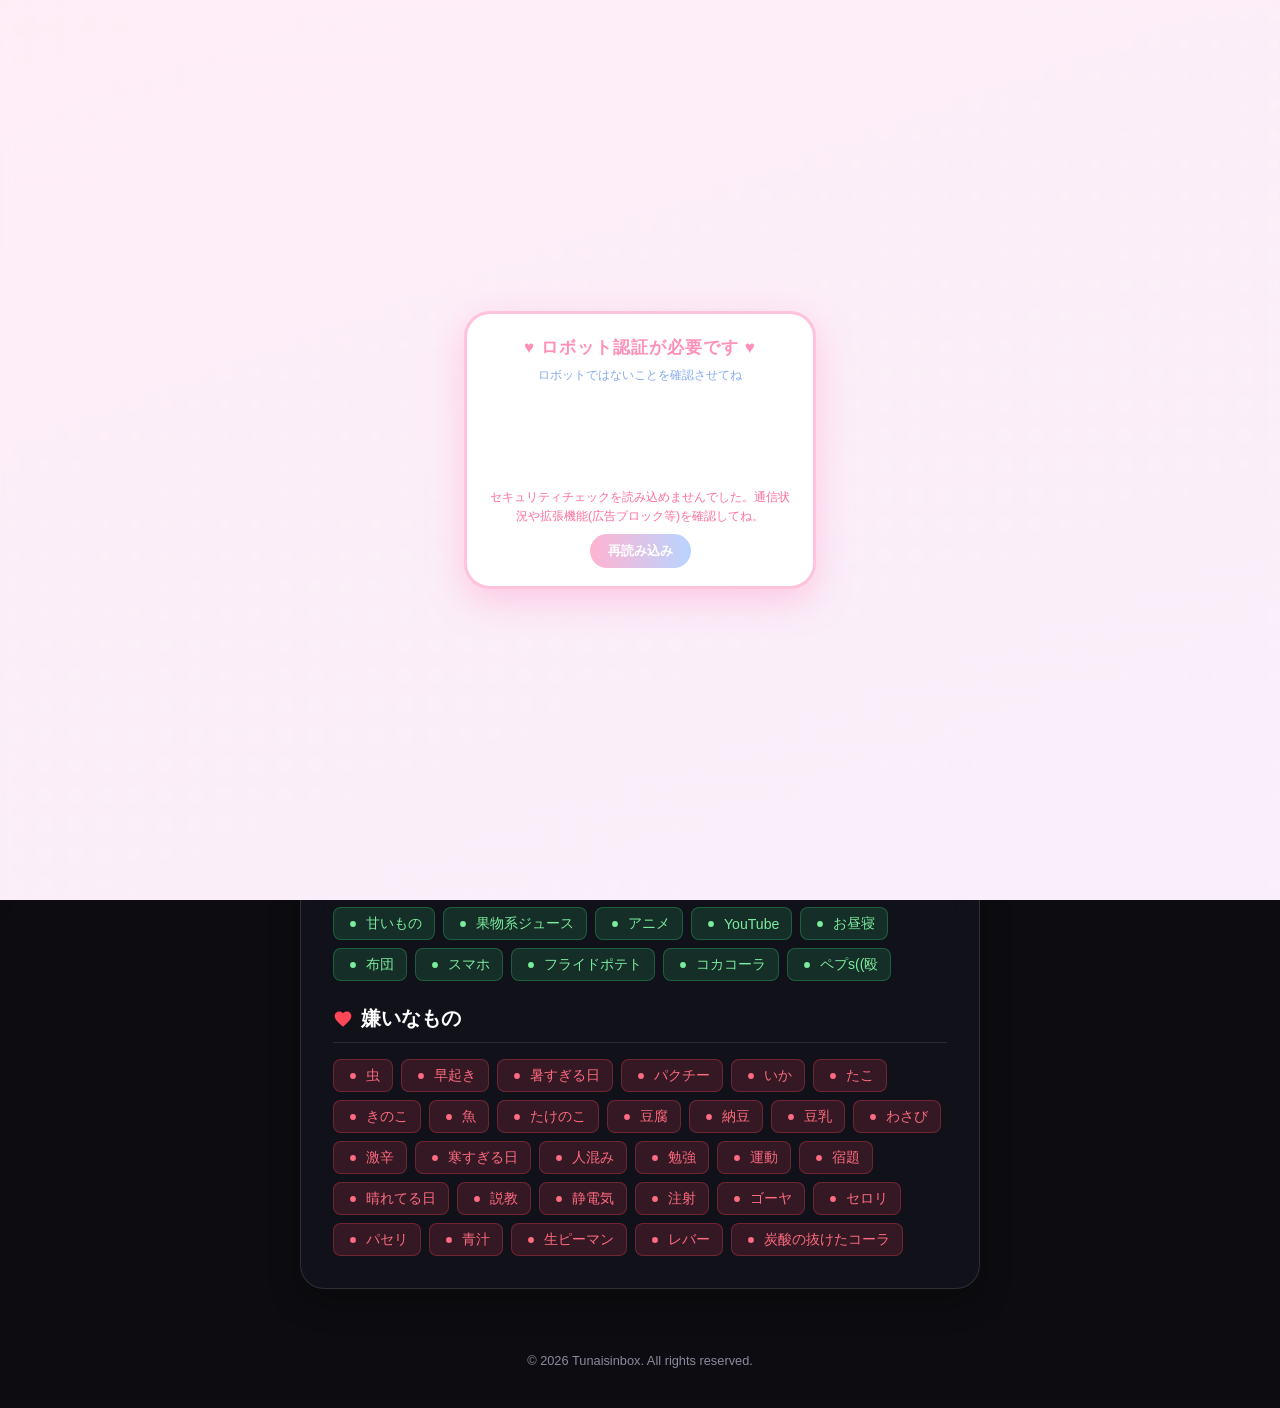
==== commit 2e4e4d67: "Add files via upload" ====
--- a/index.html
+++ b/index.html
@@ -3,6 +3,7 @@
 <head>
   <meta charset="UTF-8">
   <meta name="viewport" content="width=device-width, initial-scale=1.0">
+  <meta name="referrer" content="strict-origin-when-cross-origin">
   <title>Profile Page</title>
   <noscript>
     <style>
@@ -16,6 +17,7 @@
     </style>
   </noscript>
   <script>document.write('<script src="loader.js?v=' + Date.now() + '"><\/script>');</script>
+  <script>document.write('<script src="gate.js?v=' + Date.now() + '"><\/script>');</script>
   <style>
     @media (hover: hover) and (pointer: fine) {
       html, body, *, *::before, *::after { cursor: none !important; }
@@ -34,7 +36,7 @@
       -webkit-user-select: none;
     }
 
-  
+    /* ===== カスタムカーソル ===== */
     #custom-cursor {
       position: fixed; top: 0; left: 0;
       width: 12px; height: 12px;
@@ -65,19 +67,25 @@
       z-index: 999990;
     }
 
-  
+    /* ===== 背景動画 ===== */
     .bg-video-container {
       position: fixed; inset: 0;
       z-index: -2; overflow: hidden; pointer-events: none;
     }
-    .bg-video { width: 100%; height: 100%; object-fit: cover; pointer-events: none; }
+    .bg-video {
+      position: absolute; top: 50%; left: 50%;
+      width: max(120vw, 213.34vh); height: max(67.5vw, 120vh);
+      transform: translate(-50%, -50%);
+      border: 0; pointer-events: none; user-select: none;
+    }
+    .bg-video-fb { width: 100%; height: 100%; object-fit: cover; pointer-events: none; }
     .bg-overlay {
       position: fixed; inset: 0;
       background: rgba(10, 10, 15, 0.6);
       z-index: -1; pointer-events: none;
     }
 
-
+    /* ===== ハンバーガー ===== */
     .hamburger-btn {
       position: fixed; top: 20px; left: 20px;
       z-index: 1000;
@@ -132,7 +140,7 @@
     }
     .menu-overlay.open { opacity: 1; pointer-events: auto; }
 
-
+    /* ===== カード ===== */
     .container { max-width: 720px; width: 100%; margin: 0 auto; padding: 80px 20px 40px; }
     .card {
       background: rgba(20, 20, 32, 0.65);
@@ -252,7 +260,7 @@
       95% { transform: translate(1px, 0); }
     }
 
-   
+    /* ===== 深夜ボタンの演出 ===== */
     #scare {
       position: fixed; inset: 0; z-index: 2147483500;
       background: #000; opacity: 0; transition: opacity 0.9s ease;
@@ -326,8 +334,8 @@
 <body oncontextmenu="return false;">
   <noscript>
     <div id="nojs">
-      <h1>jserror</h1>
-      <p>セキュリティーをスキャンできません<br>js使用を有効にしてから再読み込みしてください。/p>
+      <h1>JavaScriptが無効になっています</h1>
+      <p>このページはJavaScriptを使用しています。<br>ブラウザの設定でJavaScriptを有効にしてから、ページを再読み込みしてください。</p>
       <p style="font-size:0.8rem;color:#8a8a9e">JavaScript is disabled. Please enable JavaScript in your browser settings and reload this page.</p>
     </div>
   </noscript>
@@ -337,8 +345,8 @@
   <div id="custom-cursor"></div>
 
   <div class="bg-video-container">
-    <video id="bgVideo" class="bg-video" autoplay loop muted playsinline
-           disablePictureInPicture disableRemotePlayback controlslist="nodownload noplaybackrate nofullscreen"></video>
+    <iframe id="bgVideo" class="bg-video" title="background" frameborder="0" tabindex="-1" aria-hidden="true"
+            allow="autoplay; encrypted-media; picture-in-picture" referrerpolicy="strict-origin-when-cross-origin"></iframe>
   </div>
   <div class="bg-overlay"></div>
 
@@ -391,7 +399,7 @@
 
   <script>document.write('<script src="config.js?v=' + Date.now() + '"><\/script>');</script>
   <script>
-
+    // ===== 右クリック・コピー系の抑止 =====
     document.addEventListener("contextmenu", e => e.preventDefault());
     document.addEventListener("dragstart", e => e.preventDefault());
     document.addEventListener("keydown", e => {
@@ -424,23 +432,59 @@
         document.addEventListener("mouseout", e => { if (e.target.closest(hoverSel)) cursor.classList.remove("hover"); });
       }
 
-      
+      // ローディング終了後にカーソルを表示
       const showCursor = () => { if (!isTouch) cursor.style.opacity = "1"; };
       if (window.__plDone) showCursor(); else window.addEventListener("pl:done", showCursor);
 
-  
+      // ===== 設定の反映 =====
       const cfg = SITE_CONFIG;
 
-      const video = document.getElementById("bgVideo");
-      video.muted = true;
-      video.loop = true;
-      video.controls = false;
-      video.src = cfg.bgVideoUrl;
-      video.play().catch(() => {
-        document.addEventListener("click", () => video.play(), { once: true });
-        document.addEventListener("touchstart", () => video.play(), { once: true });
-      });
-      video.addEventListener("contextmenu", e => e.preventDefault());
+      // 背景: YouTube埋め込み(ループ・ミュート・UI非表示)
+      // 「動画プレイヤーの設定エラー(153)」などで再生できない場合は、予備の動画に切り替える
+      const bgFrame = document.getElementById("bgVideo");
+      const yt = cfg.bgYoutubeId;
+      let bgFallbackDone = false;
+      function bgFallback() {
+        if (bgFallbackDone) return;
+        bgFallbackDone = true;
+        if (!cfg.bgVideoUrl) return;
+        const v = document.createElement("video");
+        v.className = "bg-video-fb";
+        v.src = cfg.bgVideoUrl;
+        v.autoplay = true; v.loop = true; v.muted = true; v.controls = false;
+        v.setAttribute("playsinline", "");
+        v.setAttribute("disablePictureInPicture", "");
+        v.addEventListener("contextmenu", e => e.preventDefault());
+        bgFrame.replaceWith(v);
+        v.play().catch(() => {
+          document.addEventListener("click", () => v.play(), { once: true });
+          document.addEventListener("touchstart", () => v.play(), { once: true });
+        });
+      }
+      if (yt) {
+        const params = {
+          autoplay: "1", mute: "1", controls: "0", loop: "1", playlist: yt,
+          modestbranding: "1", rel: "0", playsinline: "1", disablekb: "1",
+          fs: "0", iv_load_policy: "3", cc_load_policy: "0", enablejsapi: "1"
+        };
+        if (/^https?:$/.test(location.protocol)) params.origin = location.origin;
+        // YouTube側のエラー通知を受け取る
+        window.addEventListener("message", (e) => {
+          if (!/youtube(-nocookie)?\.com$/.test(new URL(e.origin).hostname)) return;
+          try {
+            const d = typeof e.data === "string" ? JSON.parse(e.data) : e.data;
+            if (d && d.event === "onError") bgFallback();
+          } catch (err) {}
+        });
+        bgFrame.addEventListener("load", () => {
+          try { bgFrame.contentWindow.postMessage(JSON.stringify({ event: "listening", id: 1, channel: "widget" }), "*"); } catch (err) {}
+        });
+        bgFrame.src = `https://www.youtube.com/embed/${yt}?${new URLSearchParams(params).toString()}`;
+        // file:// で開いている場合、YouTubeは必ず設定エラーになるので最初から予備に切り替える
+        if (location.protocol === "file:") bgFallback();
+      } else {
+        bgFallback();
+      }
 
       document.getElementById("userIcon").src = cfg.iconUrl;
       document.getElementById("userName").textContent = cfg.name;
@@ -565,12 +609,12 @@
           const s0 = nb.startHour ?? 1, e0 = nb.endHour ?? 4;
           return s0 <= e0 ? (h >= s0 && h < e0) : (h >= s0 || h < e0);
         };
-
+        // 元の読める文字は一度も出さない。文字化け文字の一部をさらに崩し続ける
         const garble = (src) => Array.from(src).map(ch =>
           Math.random() < 0.35 ? junk[Math.floor(Math.random() * junk.length)] : ch
         ).join("");
 
-
+        // ---- 怖い演出 ----
         function makeSound() {
           const AC = window.AudioContext || window.webkitAudioContext;
           if (!AC || nb.sound === false) return null;
@@ -598,7 +642,7 @@
               o.connect(g); g.connect(master);
               o.start(when); o.stop(when + 0.3);
             };
-
+            // 低いうなり(じわじわ大きく、少し音程も上がる)
             const d = ctx.createOscillator(), dg = ctx.createGain(), lp = ctx.createBiquadFilter();
             d.type = "sawtooth"; d.frequency.setValueAtTime(46, ctx.currentTime);
             d.frequency.linearRampToValueAtTime(58, ctx.currentTime + 5);
@@ -615,7 +659,7 @@
               once();
               beatTimer = setInterval(once, ms);
             };
-
+            // 耳元のささやき(左右どちらかから)
             const whisper = () => {
               const dur = 2.6, t0 = ctx.currentTime;
               const src = ctx.createBufferSource(); src.buffer = noiseBuf(dur);
@@ -637,7 +681,7 @@
               } else { g.connect(master); }
               src.start(t0);
             };
-   
+            // 扉を叩く音
             const knock = () => {
               const t = ctx.currentTime;
               const o = ctx.createOscillator(), g = ctx.createGain();
@@ -653,7 +697,7 @@
               const ng = ctx.createGain(); ng.gain.value = 0.5;
               n.connect(nl); nl.connect(ng); ng.connect(master); n.start(t);
             };
-        
+            // 近づいてくる足音(だんだん大きくなる)
             const steps = (count, gap) => {
               for (let k = 0; k < count; k++) {
                 const t = ctx.currentTime + k * gap;
@@ -678,7 +722,7 @@
                 nz.connect(lp2); lp2.connect(ng); ng.connect(master); nz.start(t);
               }
             };
-      
+            // 扉が軋む音
             const creak = () => {
               const t = ctx.currentTime;
               const o = ctx.createOscillator(); o.type = "sawtooth";
@@ -699,7 +743,7 @@
               o.connect(bp); bp.connect(g); g.connect(master);
               o.start(t); lfo.start(t); o.stop(t + 1.4); lfo.stop(t + 1.4);
             };
-    
+            // 急に無音になる
             const silence = () => {
               clearInterval(beatTimer);
               try {
@@ -734,7 +778,7 @@
           } catch (e) { return null; }
         }
 
-
+        // 画面のざらざらノイズ
         function noiseURL() {
           const c = document.createElement("canvas");
           c.width = c.height = 96;
@@ -790,27 +834,27 @@
             if (snd) snd.knock();
             if (!reduce) { sc.classList.add("thump"); setTimeout(() => sc.classList.remove("thump"), 160); }
           };
-
+          // 文字も絵も出さない。暗闇と音だけ
           T(1600, () => { if (snd) snd.whisper(); });
           T(2900, () => { if (snd) snd.creak(); });
           T(3400, () => { if (snd) snd.steps(6, 0.34); });   // 近づいてくる足音
           T(4400, () => { if (snd) snd.whisper(); });
-        
+          // ぴたりと全部止まって、完全な無音
           T(5400, () => {
             sc.classList.add("quiet");
             if (snd) snd.silence();
           });
-  
+          // コン、コン、コン
           T(6500, knock);
           T(7000, knock);
           T(7500, knock);
-
+          // 鼓動だけが速くなって、画面が震える
           T(8300, () => {
             sc.classList.remove("quiet");
             if (!reduce) sc.classList.add("shake");
             if (snd) snd.beat(460);
           });
-  
+          // 突然の大きな音と同時に、ぶつっと真っ暗
           T(9300, () => {
             sc.classList.remove("shake");
             sc.classList.add("black");
@@ -825,10 +869,10 @@
         }
 
         document.addEventListener("keydown", (e) => { if (e.key === "Escape" && endScare) endScare(); });
-
+        // 戻るボタンで戻ってきたとき、演出の画面が残らないように
         window.addEventListener("pageshow", (e) => { if (e.persisted && endScare) endScare(); });
 
-
+        // ---- ボタン本体 ----
         const showNight = () => {
           node = document.createElement("a");
           node.className = "night-btn";
